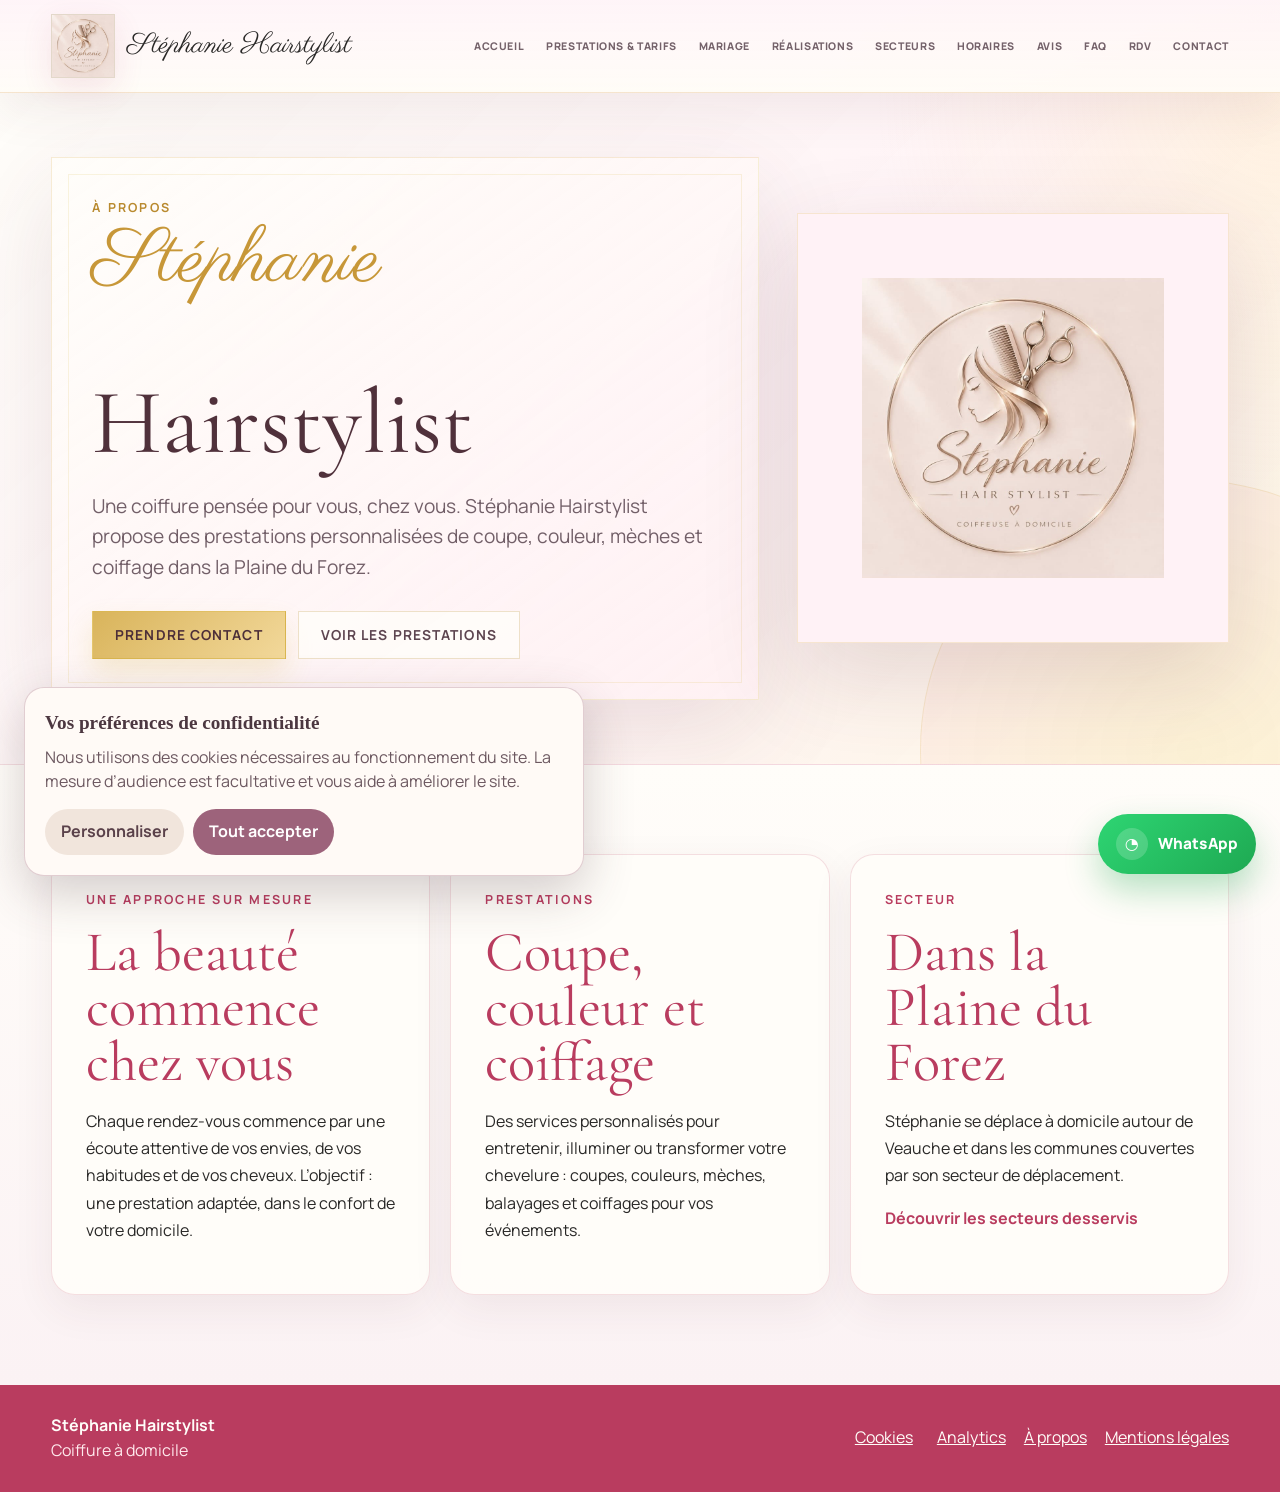
==== a-propos.html @ 81fce559 "Ajouter les pages à propos et mentions légales" ====
<!doctype html>
<html lang="fr">
  <head>
    <meta charset="utf-8">
    <meta name="viewport" content="width=device-width, initial-scale=1">
    <title>À propos - Stéphanie Hairstylist</title>
    <meta name="description" content="Découvrez Stéphanie Hairstylist, coiffeuse à domicile dans la Plaine du Forez.">
    <link rel="canonical" href="https://hairstylist-stephanie.com/a-propos.html">
    <link rel="icon" href="/assets/brand/logo-2026.jpg">
    <link rel="stylesheet" href="/src/styles.css?v=20261029-pages-1">
    <script defer src="/src/content.js?v=20260916-realisations-photos-2"></script>
    <script defer src="/src/app.js?v=20260916-sector-zone-loire-exclusions"></script>
    <script defer src="/stephanie-analytics/consent.js?v=20261029-4"></script>
    <script defer src="/stephanie-analytics/tracker.js?v=20261029-3"></script>
  </head>
  <body>
    <header class="site-header">
      <a class="brand" href="/index.html" aria-label="Accueil Stéphanie Hairstylist"><img src="/assets/brand/logo-2026.jpg" alt="Logo Stéphanie Hairstylist"><span>Stéphanie Hairstylist</span></a>
      <button class="nav-toggle" type="button" aria-label="Ouvrir le menu" aria-expanded="false"><span></span><span></span><span></span></button>
      <nav class="main-nav" aria-label="Navigation principale">
        <a href="/index.html">Accueil</a><a href="/prestations.html">Prestations & tarifs</a><a href="/mariage.html">Mariage</a><a href="/realisations.html">Réalisations</a><a href="/secteurs.html">Secteurs</a><a href="/horaires.html">Horaires</a><a href="/avis.html">Avis</a><a href="/faq.html">FAQ</a><a href="/rdv.html">RDV</a><a href="/contact.html">Contact</a>
      </nav>
    </header>
    <main>
      <section class="page-hero page-hero-luxe info-hero">
        <div class="page-hero-copy"><p class="kicker">À propos</p><h1><span class="script-name">Stéphanie</span><br>Hairstylist</h1><p>Une coiffure pensée pour vous, chez vous. Stéphanie Hairstylist propose des prestations personnalisées de coupe, couleur, mèches et coiffage dans la Plaine du Forez.</p><div class="hero-actions"><a class="button primary" href="/contact.html">Prendre contact</a><a class="button secondary" href="/prestations.html">Voir les prestations</a></div></div>
        <div class="page-hero-media logo-panel"><img src="/assets/brand/logo-2026.jpg" alt="Stéphanie Hairstylist, coiffeuse à domicile"></div>
      </section>
      <section class="info-page"><div class="info-card"><p class="section-label">Une approche sur mesure</p><h2>La beauté commence chez vous</h2><p>Chaque rendez-vous commence par une écoute attentive de vos envies, de vos habitudes et de vos cheveux. L’objectif : une prestation adaptée, dans le confort de votre domicile.</p></div><div class="info-card"><p class="section-label">Prestations</p><h2>Coupe, couleur et coiffage</h2><p>Des services personnalisés pour entretenir, illuminer ou transformer votre chevelure : coupes, couleurs, mèches, balayages et coiffages pour vos événements.</p></div><div class="info-card"><p class="section-label">Secteur</p><h2>Dans la Plaine du Forez</h2><p>Stéphanie se déplace à domicile autour de Veauche et dans les communes couvertes par son secteur de déplacement.</p><a class="text-link" href="/secteurs.html">Découvrir les secteurs desservis</a></div></section>
    </main>
    <a class="floating-contact floating-contact--desktop" href="https://wa.me/33786108335" target="_blank" rel="noreferrer" aria-label="Contacter Stéphanie sur WhatsApp"><span>WhatsApp</span></a><a class="floating-contact floating-contact--mobile" href="sms:+33786108335" aria-label="Envoyer un SMS à Stéphanie"><span>SMS</span></a>
    <footer class="footer"><div><strong>Stéphanie Hairstylist</strong><span>Coiffure à domicile</span></div><div class="footer-actions"><button class="footer-link" type="button" data-cookie-settings>Cookies</button><a class="footer-link" href="https://stephanie-analytics.stephanie-analytics.workers.dev/admin" target="_blank" rel="noopener">Analytics</a><a class="footer-link" href="/a-propos.html">À propos</a><a class="footer-link" href="/mentions-legales.html">Mentions légales</a></div></footer>
  </body>
</html>
---- src/styles.css ----
@import url("https://fonts.googleapis.com/css2?family=Cormorant+Garamond:wght@400;500;600;700&family=Manrope:wght@400;500;600;700&family=Parisienne&display=swap");

:root {
  --ink: #292827;
  --muted: #74626a;
  --paper: #fff2f6;
  --warm: #ffc9d4;
  --cream: #fffdf9;
  --blush-50: #ffe9ed;
  --blush-100: #ffc9d4;
  --blush-200: #ffa6bb;
  --blush-300: #ff7fa1;
  --rose: #e4587c;
  --berry: #b93c5f;
  --gold: #d4af37;
  --copper: #9e5f4b;
  --line: rgba(185, 60, 95, 0.16);
  --shadow: 0 24px 80px rgba(185, 60, 95, 0.16);
  --script: "Parisienne", "Snell Roundhand", "Brush Script MT", cursive;
  --serif: "Cormorant Garamond", "Bodoni 72", "Didot", Georgia, serif;
  --sans: "Manrope", Inter, ui-sans-serif, system-ui, -apple-system, BlinkMacSystemFont, "Segoe UI", sans-serif;
}

/* Préférences de confidentialité */
.cookie-banner { position: fixed; z-index: 9998; left: 24px; bottom: 24px; width: min(560px, calc(100vw - 32px)); display: grid; gap: 16px; padding: 20px; border: 1px solid rgba(157,99,123,.3); border-radius: 20px; background: #fffaf6; box-shadow: 0 18px 50px rgba(76,55,64,.24); color: #4c3740; }
.cookie-banner[hidden] { display: none !important; pointer-events: none; }
.cookie-banner strong { font-family: var(--font-display, serif); font-size: 1.2rem; }.cookie-banner p { margin: 7px 0 0; line-height: 1.5; color: #6c5860; }
.cookie-actions { display: flex; flex-wrap: wrap; gap: 9px; }.cookie-actions--end { justify-content: flex-end; }
.cookie-button { border: 0; border-radius: 999px; padding: 10px 16px; background: #9d637b; color: #fff; font: inherit; font-weight: 700; cursor: pointer; }.cookie-button--secondary { background: #f1e5dc; color: #5a414a; }
.cookie-dialog { width: min(720px, calc(100vw - 28px)); max-height: min(780px, calc(100vh - 28px)); overflow: auto; border: 0; border-radius: 24px; padding: 28px; background: #fffaf6; color: #4c3740; box-shadow: 0 22px 70px rgba(76,55,64,.32); }.cookie-dialog::backdrop { background: rgba(61,38,49,.54); backdrop-filter: blur(3px); }.cookie-dialog h2 { margin: 0 34px 4px 0; }.cookie-intro { margin-top: 0; color: #8a737c; }.cookie-choice-note { margin: 16px 0 0; padding: 11px 13px; border-radius: 12px; background: #f5e7df; color: #6c5860; font-size: .92rem; }
.cookie-service { display: flex; justify-content: space-between; align-items: start; gap: 18px; margin-top: 15px; padding: 16px 0; border-top: 1px solid #eadce2; }.cookie-service h3 { margin: 0 0 5px; font-size: 1rem; }.cookie-service p { margin: 0; line-height: 1.5; color: #6c5860; }.cookie-service--inactive { opacity: .72; }.cookie-required { white-space: nowrap; font-size: .85rem; color: #8a737c; }.cookie-switch { display: inline-flex; align-items: center; gap: 8px; white-space: nowrap; font-weight: 700; color: #9d637b; }.cookie-switch input { width: 18px; height: 18px; accent-color: #9d637b; }.cookie-links { font-size: .9rem; color: #6c5860; }.cookie-links a { color: #9d637b; }
@media (max-width: 620px) { .cookie-banner { left: 12px; bottom: 12px; width: calc(100vw - 24px); padding: 17px; }.cookie-actions { display: grid; grid-template-columns: 1fr; }.cookie-button { width: 100%; }.cookie-dialog { padding: 22px 18px; }.cookie-service { flex-direction: column; gap: 9px; }.cookie-actions--end { display: flex; }.cookie-actions--end .cookie-button { width: auto; } }

* {
  box-sizing: border-box;
}

html {
  scroll-behavior: smooth;
}

body {
  margin: 0;
  color: var(--ink);
  background:
    linear-gradient(180deg, var(--blush-50) 0%, var(--paper) 38%, var(--cream) 100%);
  font-family: var(--sans);
  line-height: 1.6;
  overflow-x: hidden;
}

body::selection {
  color: var(--cream);
  background: var(--berry);
}

img {
  display: block;
  max-width: 100%;
}

a {
  color: inherit;
  text-decoration: none;
}

button,
a {
  -webkit-tap-highlight-color: transparent;
}

.site-header {
  position: sticky;
  top: 0;
  z-index: 20;
  display: flex;
  align-items: center;
  justify-content: space-between;
  flex-wrap: wrap;
  gap: 24px;
  min-height: 78px;
  padding: 12px clamp(18px, 4vw, 58px);
  border-bottom: 1px solid rgba(255, 255, 255, 0.72);
  background: rgba(255, 233, 237, 0.9);
  backdrop-filter: blur(18px);
}

.brand {
  display: flex;
  align-items: center;
  gap: 12px;
  min-width: 0;
  font-family: var(--serif);
  font-size: clamp(1.05rem, 2vw, 1.35rem);
}

.brand span {
  font-family: var(--script);
  font-size: clamp(1.35rem, 2.5vw, 1.75rem);
  line-height: 1;
}

.brand img {
  width: 64px;
  height: 64px;
  object-fit: contain;
  border: 1px solid rgba(182, 155, 123, 0.38);
  box-shadow: 0 10px 30px rgba(185, 60, 95, 0.12);
  background: var(--cream);
}

.main-nav {
  display: flex;
  align-items: center;
  justify-content: flex-end;
  flex-wrap: wrap;
  gap: clamp(9px, 1.7vw, 24px);
  max-width: min(100%, 980px);
  color: var(--muted);
  font-size: clamp(0.66rem, 0.72vw, 0.78rem);
  font-weight: 800;
  text-transform: uppercase;
  letter-spacing: 0.06em;
}

.entry-stage {
  position: relative;
  display: grid;
  place-items: center;
  min-height: clamp(560px, calc(100svh - 78px), 820px);
  padding: clamp(42px, 6vw, 76px) clamp(18px, 4vw, 58px);
  overflow: hidden;
  color: var(--cream);
  background: var(--berry);
}

.entry-stage::after {
  position: absolute;
  inset: 0;
  z-index: 1;
  background:
    linear-gradient(90deg, rgba(41, 40, 39, 0.78), rgba(185, 60, 95, 0.34) 48%, rgba(41, 40, 39, 0.68)),
    radial-gradient(circle at 50% 34%, rgba(255, 201, 212, 0.34), transparent 34%);
  content: "";
}

.entry-slider {
  position: absolute;
  inset: 0;
  z-index: 0;
}

.entry-slider img {
  position: absolute;
  inset: 0;
  width: 100%;
  height: 100%;
  object-fit: cover;
  opacity: 0;
  transform: scale(1.08);
  animation: entryFade 24s infinite;
}

.entry-slider img:nth-child(2) {
  animation-delay: 4.8s;
}

.entry-slider img:nth-child(3) {
  animation-delay: 9.6s;
}

.entry-slider img:nth-child(4) {
  animation-delay: 14.4s;
}

.entry-slider img:nth-child(5) {
  animation-delay: 19.2s;
}

.entry-content {
  position: relative;
  z-index: 2;
  display: grid;
  justify-items: center;
  width: min(100%, 880px);
  text-align: center;
}

.entry-logo {
  width: clamp(132px, 16vw, 210px);
  height: auto;
  margin-bottom: 24px;
  border: 1px solid rgba(255, 253, 249, 0.54);
  background: rgba(255, 253, 249, 0.88);
  box-shadow: 0 24px 90px rgba(0, 0, 0, 0.24);
}

.entry-content .kicker {
  color: var(--blush-50);
}

.entry-content h1 {
  max-width: 840px;
  margin-bottom: 20px;
  text-shadow: 0 14px 46px rgba(0, 0, 0, 0.34);
}

.script-name {
  display: block;
  margin-bottom: -0.08em;
  font-family: var(--script);
  font-size: 0.82em;
  font-weight: 400;
  line-height: 0.82;
  color: var(--blush-100);
}

.home-slogan {
  position: relative;
  width: fit-content;
  max-width: min(100%, 760px);
  margin: 0 0 22px;
  padding: 8px 20px 12px;
  color: var(--blush-100);
  font-family: var(--script);
  font-size: clamp(2.65rem, 6vw, 5.8rem);
  font-weight: 400;
  line-height: 0.95;
  text-shadow: 0 12px 34px rgba(185, 60, 95, 0.32);
}

.home-slogan::before {
  content: "";
  position: absolute;
  inset: 50% 0 auto;
  height: 0.58em;
  border-radius: 999px;
  background: rgba(255, 201, 212, 0.34);
  transform: translateY(-38%);
  z-index: -1;
}

.home-slogan span {
  display: inline-block;
  margin-left: 0.08em;
  color: var(--cream);
  -webkit-text-stroke: 0;
  font-family: var(--serif);
  font-size: 0.72em;
  transform: translateY(-0.02em) rotate(8deg);
}

.home-slogan.dark {
  justify-self: start;
  color: var(--berry);
  font-size: clamp(2rem, 3.8vw, 4.15rem);
  text-shadow: none;
}

.home-slogan.dark::before {
  background: rgba(255, 201, 212, 0.55);
}

.home-slogan.dark span {
  color: var(--cream);
  -webkit-text-stroke: 0;
}

.entry-content p:not(.kicker) {
  max-width: 720px;
  color: rgba(255, 253, 249, 0.88);
  font-size: clamp(1.04rem, 1.8vw, 1.35rem);
}

.button.glass {
  color: var(--cream);
  border-color: rgba(255, 253, 249, 0.56);
  background: rgba(255, 253, 249, 0.14);
  backdrop-filter: blur(14px);
}

.entry-stats {
  display: flex;
  flex-wrap: wrap;
  justify-content: center;
  gap: 10px;
  margin-top: 28px;
}

.entry-stats span {
  padding: 9px 14px;
  border: 1px solid rgba(255, 253, 249, 0.28);
  color: rgba(255, 253, 249, 0.88);
  background: rgba(255, 253, 249, 0.12);
  font-size: 0.75rem;
  font-weight: 800;
  letter-spacing: 0.12em;
  text-transform: uppercase;
  backdrop-filter: blur(12px);
}

.scroll-cue {
  position: absolute;
  left: 50%;
  bottom: clamp(20px, 3vw, 36px);
  transform: translateX(-50%);
  z-index: 3;
  display: inline-grid;
  justify-items: center;
  margin-top: 0;
  color: rgba(255, 253, 249, 0.86);
  font-size: 0.72rem;
  font-weight: 800;
  letter-spacing: 0.18em;
  text-transform: uppercase;
}

.scroll-cue::after {
  display: block;
  width: 1px;
  height: 28px;
  margin: 10px auto 0;
  background: rgba(255, 253, 249, 0.68);
  content: "";
  animation: cueDrop 1.9s ease-in-out infinite;
}

.main-nav a {
  position: relative;
  padding: 10px 0;
}

.main-nav a::after {
  position: absolute;
  right: 0;
  bottom: 4px;
  left: 0;
  height: 1px;
  background: var(--rose);
  content: "";
  transform: scaleX(0);
  transform-origin: left;
  transition: transform 180ms ease;
}

.main-nav a:hover::after {
  transform: scaleX(1);
}

.main-nav a.active {
  color: var(--ink);
}

.main-nav a.active::after {
  transform: scaleX(1);
}

.nav-toggle {
  display: none;
  width: 42px;
  height: 42px;
  padding: 10px;
  border: 1px solid var(--line);
  background: var(--cream);
}

.nav-toggle span {
  display: block;
  height: 1px;
  margin: 5px 0;
  background: var(--ink);
}

.hero {
  position: relative;
  display: grid;
  grid-template-columns: minmax(0, 0.92fr) minmax(320px, 0.72fr);
  gap: clamp(24px, 5vw, 70px);
  align-items: center;
  min-height: clamp(620px, calc(100svh - 78px), 880px);
  padding: clamp(28px, 5vw, 72px) clamp(18px, 4vw, 58px);
  overflow: hidden;
}

.hero::before {
  position: absolute;
  inset: auto -20vw 4vh auto;
  width: 58vw;
  height: 34vw;
  min-width: 520px;
  border: 1px solid var(--line);
  background: rgba(255, 201, 212, 0.32);
  content: "";
  transform: rotate(-8deg);
}

.hero-media {
  position: relative;
  display: grid;
  grid-template-columns: 1fr 0.82fr;
  grid-template-rows: 1fr 0.82fr;
  gap: 14px;
  min-height: 520px;
}

.hero-media img {
  width: 100%;
  height: 100%;
  object-fit: cover;
  box-shadow: var(--shadow);
}

.hero-media img:first-child {
  grid-row: 1 / 3;
}

.hero-media img:nth-child(2) {
  aspect-ratio: 4 / 5;
}

.hero-media img:nth-child(3) {
  aspect-ratio: 4 / 5;
}

.hero-copy {
  position: relative;
  max-width: 560px;
}

.page-hero {
  display: grid;
  grid-template-columns: minmax(0, 0.95fr) minmax(280px, 0.58fr);
  gap: clamp(24px, 5vw, 70px);
  align-items: center;
  min-height: clamp(440px, 58svh, 620px);
  padding: clamp(58px, 7vw, 104px) clamp(18px, 4vw, 58px);
  border-bottom: 1px solid var(--line);
  background:
    linear-gradient(135deg, rgba(255, 233, 237, 0.95), rgba(255, 253, 249, 0.94) 62%),
    var(--cream);
}

.page-hero-luxe {
  position: relative;
  overflow: hidden;
  background:
    radial-gradient(circle at top right, rgba(255, 223, 162, 0.22), transparent 28%),
    linear-gradient(135deg, rgba(255, 253, 249, 0.99), rgba(255, 243, 246, 0.94) 56%, rgba(255, 248, 226, 0.9)),
    var(--cream);
}

.page-hero-luxe::before {
  position: absolute;
  right: -14vw;
  bottom: -20vw;
  width: 42vw;
  height: 42vw;
  min-width: 360px;
  border: 1px solid rgba(212, 175, 55, 0.16);
  border-radius: 50%;
  background: radial-gradient(circle, rgba(242, 216, 154, 0.22), rgba(255, 201, 212, 0.16));
  content: "";
}

.page-hero-luxe .page-hero-copy,
.page-hero-luxe .page-hero-media {
  position: relative;
  z-index: 1;
}

.page-hero-luxe .kicker {
  color: #b98a2f;
}

.page-hero-luxe h1 {
  color: #50313b;
}

.page-hero-luxe .script-name {
  color: #c79738;
}

.page-hero-luxe .page-hero-copy p:not(.kicker) {
  color: #725f68;
}

.page-hero-luxe .hero-actions .button.primary {
  background: linear-gradient(135deg, #d9b45b, #f2d89a);
  color: #4d2f39;
  border-color: rgba(212, 175, 55, 0.44);
  box-shadow: 0 14px 28px rgba(212, 175, 55, 0.2);
}

.page-hero-luxe .hero-actions .button.secondary {
  border-color: rgba(185, 138, 47, 0.24);
  background: rgba(255, 253, 249, 0.84);
  color: #5d4550;
}

.contact-hero-premium {
  margin: clamp(18px, 3vw, 28px) clamp(18px, 4vw, 34px) 0;
  border: 1px solid rgba(212, 175, 55, 0.22);
  border-radius: 36px;
  background:
    radial-gradient(circle at top right, rgba(255, 224, 170, 0.26), transparent 28%),
    linear-gradient(135deg, rgba(255, 253, 249, 0.995), rgba(255, 245, 247, 0.95) 58%, rgba(255, 248, 229, 0.92)),
    var(--cream);
  box-shadow: 0 30px 90px rgba(94, 49, 62, 0.1);
  overflow: hidden;
}

.contact-hero-premium::after {
  content: "";
  position: absolute;
  inset: 32px;
  border: 1px solid rgba(212, 175, 55, 0.18);
  border-radius: 30px;
  pointer-events: none;
}

.contact-hero-premium .page-hero-copy {
  padding: clamp(4px, 1vw, 10px) 0;
}

.contact-hero-premium .kicker {
  color: #bb8c33;
  letter-spacing: 0.14em;
}

.contact-hero-premium h1 {
  color: #453038;
}

.contact-hero-premium .script-name {
  color: #f6bccd;
}

.contact-hero-premium .page-hero-copy p:not(.kicker) {
  color: #7a6670;
}

.contact-hero-premium .hero-actions {
  margin-top: 26px;
}

.contact-hero-premium .hero-actions .button {
  min-height: 58px;
  border-radius: 18px;
  padding-inline: 22px;
  font-weight: 800;
  letter-spacing: 0.03em;
}

.contact-hero-premium .hero-actions .button.primary {
  background: linear-gradient(135deg, #be3d67, #d45d84);
  color: #fffaf6;
  border-color: rgba(190, 61, 103, 0.3);
  box-shadow: 0 16px 34px rgba(190, 61, 103, 0.22);
}

.contact-hero-premium .hero-actions .button.secondary {
  border-color: rgba(233, 185, 198, 0.95);
  background: rgba(255, 252, 248, 0.88);
  color: #5f4953;
}

.contact-hero-premium .page-hero-media {
  border-color: rgba(212, 175, 55, 0.18);
  border-radius: 28px;
  box-shadow: 0 24px 60px rgba(94, 49, 62, 0.12);
}

.page-hero-copy {
  min-width: 0;
  max-width: 820px;
}

.page-hero-copy p:not(.kicker) {
  color: var(--muted);
  font-size: clamp(1rem, 1.7vw, 1.2rem);
}

.page-hero-media {
  min-width: 0;
  max-width: 100%;
  min-height: 420px;
  overflow: hidden;
  border: 1px solid var(--line);
  background: var(--paper);
}

.page-hero-media img {
  width: 100%;
  height: 100%;
  min-height: 420px;
  object-fit: cover;
}

.page-hero-media.logo-panel {
  display: grid;
  place-items: center;
  padding: clamp(34px, 5vw, 70px);
}

.page-hero-media.logo-panel img {
  width: min(100%, 360px);
  height: auto;
  min-height: 0;
  object-fit: contain;
}

.wedding-hero {
  position: relative;
  display: grid;
  grid-template-columns: minmax(0, 1fr) minmax(0, 0.92fr);
  gap: clamp(20px, 4vw, 54px);
  align-items: center;
  min-height: clamp(620px, calc(100svh - 78px), 840px);
  padding: clamp(44px, 6vw, 92px) clamp(28px, 5vw, 86px);
  overflow: hidden;
  border-bottom: 1px solid var(--line);
  background:
    linear-gradient(135deg, rgba(255, 233, 237, 0.96), rgba(255, 253, 249, 0.9) 58%),
    var(--paper);
}

.wedding-hero-gallery {
  display: grid;
  grid-template-columns: 1.15fr 0.72fr 0.72fr;
  grid-template-rows: repeat(2, minmax(190px, 1fr));
  gap: 12px;
  min-height: clamp(460px, 52vw, 660px);
}

.wedding-hero-gallery figure,
.wedding-creation-grid figure {
  position: relative;
  margin: 0;
  overflow: hidden;
  border: 1px solid var(--line);
  background: var(--cream);
  box-shadow: 0 18px 60px rgba(185, 60, 95, 0.12);
}

.wedding-hero-main {
  grid-row: 1 / 3;
}

.wedding-hero-gallery img,
.wedding-creation-grid img {
  width: 100%;
  height: 100%;
  object-fit: cover;
  transition: transform 420ms ease, filter 420ms ease;
}

.wedding-hero-gallery figure:hover img,
.wedding-creation-grid figure:hover img {
  filter: saturate(1.06) contrast(1.02);
  transform: scale(1.045);
}

.wedding-hero-copy {
  min-width: 0;
  max-width: 640px;
  justify-self: center;
  text-align: center;
}

.wedding-hero-copy .hero-actions,
.wedding-hero-copy .entry-stats {
  justify-content: center;
}

.wedding-hero-copy .hero-actions {
  margin-left: auto;
  margin-right: auto;
}

.wedding-hero-copy p:not(.kicker) {
  color: var(--muted);
  font-size: clamp(1rem, 1.6vw, 1.22rem);
}

.wedding-intro,
.wedding-creations {
  background: var(--cream);
}

.wedding-steps {
  display: grid;
  grid-template-columns: repeat(3, minmax(0, 1fr));
  border-top: 1px solid var(--line);
  border-left: 1px solid var(--line);
}

.wedding-steps article {
  min-height: 290px;
  padding: clamp(24px, 3.3vw, 42px);
  border-right: 1px solid var(--line);
  border-bottom: 1px solid var(--line);
  background: rgba(255, 233, 237, 0.42);
}

.wedding-steps span {
  display: inline-block;
  margin-bottom: 24px;
  color: var(--rose);
  font-family: var(--script);
  font-size: 2.8rem;
  line-height: 1;
}

.wedding-steps p {
  color: var(--muted);
}

.wedding-care {
  background:
    linear-gradient(180deg, rgba(255, 253, 249, 0.9), rgba(255, 233, 237, 0.92)),
    var(--paper);
}

.wedding-creation-grid {
  display: grid;
  grid-template-columns: minmax(0, 1.1fr) repeat(2, minmax(220px, 0.72fr));
  grid-auto-rows: minmax(270px, 30vw);
  gap: 12px;
}

.wedding-creation-large {
  grid-row: span 2;
}

.wedding-creation-grid figcaption {
  position: absolute;
  right: 0;
  bottom: 0;
  left: 0;
  padding: 58px 18px 18px;
  color: var(--cream);
  background: linear-gradient(to top, rgba(41, 40, 39, 0.74), transparent);
  font-size: 1.05rem;
}

.wedding-creation-grid figcaption span {
  display: block;
  margin-bottom: 4px;
  color: var(--blush-100);
  font-size: 0.72rem;
  font-weight: 800;
  letter-spacing: 0.14em;
  text-transform: uppercase;
}

.wedding-pricing {
  border-top: 1px solid var(--line);
  background:
    linear-gradient(180deg, var(--blush-50), var(--cream)),
    var(--paper);
}

.wedding-hero-premium {
  background:
    linear-gradient(180deg, rgba(41, 40, 39, 0.22), rgba(41, 40, 39, 0.18)),
    url("../assets/mariage/chateau-fond.jpg") center/cover no-repeat;
  color: var(--cream);
}

.wedding-hero-ultra {
  background:
    linear-gradient(90deg, rgba(36, 17, 24, 0.18), rgba(36, 17, 24, 0.06)),
    linear-gradient(135deg, rgba(255, 245, 248, 0.98), rgba(250, 239, 216, 0.96) 58%, rgba(255, 251, 244, 0.98)),
    url("../assets/mariage/chateau-fond.jpg") center/cover no-repeat;
}

.wedding-hero-premium::before {
  content: "";
  position: absolute;
  inset: 0;
  background:
    linear-gradient(90deg, rgba(36, 17, 20, 0.82), rgba(36, 17, 20, 0.38) 54%, rgba(36, 17, 20, 0.72)),
    linear-gradient(180deg, rgba(24, 12, 15, 0.32), rgba(24, 12, 15, 0.18));
  pointer-events: none;
}

.wedding-hero-ultra .wedding-hero-copy {
  position: relative;
  padding: clamp(30px, 3.4vw, 44px);
  border: 1px solid rgba(212, 175, 55, 0.18);
  background: linear-gradient(145deg, rgba(255, 253, 249, 0.88), rgba(255, 242, 230, 0.74));
  box-shadow: 0 32px 90px rgba(94, 49, 62, 0.14);
  backdrop-filter: blur(5px);
}

.wedding-hero-ultra .wedding-hero-copy::after {
  position: absolute;
  inset: 16px;
  border: 1px solid rgba(212, 175, 55, 0.14);
  content: "";
  pointer-events: none;
}

.wedding-hero-ultra .wedding-hero-gallery figure {
  border-color: rgba(212, 175, 55, 0.18);
  box-shadow: 0 24px 64px rgba(94, 49, 62, 0.16);
}

.wedding-hero-premium .wedding-hero-copy,
.wedding-hero-premium .wedding-hero-gallery {
  position: relative;
  z-index: 1;
}

.wedding-points {
  margin-top: 22px;
}

.wedding-hero-premium .kicker,
.wedding-hero-premium .section-label,
.wedding-hero-premium h1 {
  color: var(--cream);
}

.wedding-hero-premium .wedding-hero-copy p:not(.kicker) {
  color: #f6dfab;
  text-shadow: 0 2px 16px rgba(20, 9, 6, 0.52);
}

.wedding-hero-premium .script-name {
  color: var(--gold);
}

.wedding-hero-premium .button.primary {
  color: #3e2130;
  border-color: rgba(255, 226, 165, 0.7);
  background: linear-gradient(135deg, #f3d48a, #efd89f 55%, #fff0cb);
  box-shadow: 0 18px 42px rgba(191, 147, 58, 0.3);
}

.wedding-hero-premium .button.secondary {
  color: #f6dca1;
  border-color: rgba(255, 223, 157, 0.58);
  background: rgba(255, 244, 220, 0.12);
  box-shadow: 0 14px 36px rgba(36, 17, 20, 0.18);
}

.wedding-hero-premium .entry-stats span {
  border-color: rgba(255, 240, 214, 0.28);
  background: rgba(255, 245, 231, 0.12);
  color: var(--cream);
}

.wedding-contact .button.primary,
.wedding-gallery-filters button.active {
  box-shadow: 0 14px 34px rgba(190, 153, 89, 0.16);
}

.wedding-hero-premium .entry-stats {
  justify-content: center;
  width: min(100%, 620px);
  margin-left: auto;
  margin-right: auto;
}

.wedding-luxe-intro {
  background:
    radial-gradient(circle at top left, rgba(255, 228, 235, 0.9), transparent 34%),
    linear-gradient(180deg, rgba(255, 247, 249, 0.98), rgba(250, 238, 217, 0.96) 50%, rgba(255, 250, 242, 0.98)),
    var(--cream);
  color: var(--ink);
}

.wedding-luxe-intro .section-label,
.wedding-luxe-intro h2,
.wedding-luxe-intro p,
.wedding-luxe-intro .wedding-steps p {
  color: var(--ink);
}

.wedding-luxe-intro .section-label {
  color: var(--copper);
}

.wedding-luxe-intro .wedding-steps article {
  background:
    linear-gradient(180deg, rgba(255, 253, 249, 0.92), rgba(255, 238, 224, 0.88)),
    var(--paper);
}

.wedding-luxe-intro .wedding-steps span {
  color: var(--gold);
}

.wedding-editorial-grid {
  grid-template-columns: minmax(0, 1.1fr) minmax(240px, 0.72fr) minmax(220px, 0.58fr);
}

.wedding-lookbook-grid {
  margin-top: 18px;
}

.wedding-creations-dark {
  position: relative;
  background:
    radial-gradient(circle at top right, rgba(255, 235, 198, 0.86), transparent 32%),
    linear-gradient(180deg, rgba(255, 253, 249, 0.98), rgba(249, 239, 214, 0.98) 42%, rgba(255, 248, 234, 0.98)),
    var(--cream);
  color: var(--ink);
}

.wedding-creations-dark .section-label,
.wedding-creations-dark h2,
.wedding-creations-dark p {
  color: var(--ink);
}

.wedding-creations-dark .section-label {
  color: var(--copper);
}

.wedding-creations-ultra::after {
  position: absolute;
  right: clamp(18px, 4vw, 58px);
  top: 26px;
  color: rgba(190, 153, 89, 0.14);
  font-family: var(--script);
  font-size: clamp(4rem, 9vw, 7rem);
  line-height: 1;
  content: "Mariage";
  pointer-events: none;
}

.wedding-lookbook-compact {
  grid-auto-rows: minmax(220px, 24vw);
}

.wedding-lookbook-compact figure {
  min-height: 220px;
}

.wedding-lookbook-compact .wedding-creation-large {
  grid-row: span 2;
}

.wedding-style-nav {
  background:
    radial-gradient(circle at right top, rgba(255, 215, 156, 0.44), transparent 28%),
    linear-gradient(180deg, rgba(255, 243, 246, 0.98), rgba(249, 236, 214, 0.96) 58%, rgba(255, 249, 240, 0.98)),
    var(--cream);
  color: var(--ink);
}

.wedding-style-nav .section-label,
.wedding-style-nav h2,
.wedding-style-nav p {
  color: var(--ink);
}

.wedding-style-nav .section-label {
  color: var(--copper);
}

.wedding-gallery-filters {
  margin-bottom: 28px;
}

.wedding-gallery-filters button {
  min-height: 38px;
  padding: 0 16px;
  border: 1px solid rgba(181, 140, 59, 0.28);
  color: var(--ink);
  background: rgba(255, 250, 244, 0.88);
  cursor: pointer;
  font: inherit;
  box-shadow: 0 10px 24px rgba(181, 140, 59, 0.08);
}

.wedding-gallery-filters button.active {
  color: var(--ink);
  border-color: rgba(181, 140, 59, 0.4);
  background: linear-gradient(135deg, #f0d189, #f7e6bf 64%, #fff8ea);
}

.wedding-gallery-grid {
  grid-template-columns: repeat(3, minmax(0, 1fr));
}

.wedding-gallery-grid .gallery-item {
  border: 1px solid rgba(181, 140, 59, 0.18);
  background: rgba(255, 253, 249, 0.82);
  box-shadow: 0 18px 50px rgba(181, 140, 59, 0.14);
}

.wedding-gallery-grid .gallery-item img {
  aspect-ratio: 4 / 5;
}

.wedding-highlight-strip {
  display: grid;
  grid-template-columns: repeat(2, minmax(0, 1fr));
  gap: 14px;
  padding: 0 clamp(18px, 4vw, 58px) clamp(18px, 4vw, 58px);
  background:
    linear-gradient(180deg, rgba(255, 248, 250, 0.98), rgba(249, 236, 214, 0.94)),
    var(--cream);
}

.highlight-card {
  padding: clamp(26px, 4vw, 42px);
  border: 1px solid rgba(190, 153, 89, 0.2);
  background:
    linear-gradient(180deg, rgba(255, 253, 249, 0.96), rgba(255, 238, 224, 0.86)),
    var(--paper);
  box-shadow: 0 18px 54px rgba(181, 140, 59, 0.12);
  color: var(--ink);
}

.highlight-card.accent {
  background:
    linear-gradient(180deg, rgba(255, 245, 231, 0.96), rgba(255, 229, 236, 0.88)),
    var(--blush-50);
}

.wedding-care-ultra .editorial-card,
.wedding-care-ultra .image-card,
.wedding-highlight-ultra .highlight-card {
  border-color: rgba(190, 153, 89, 0.18);
  box-shadow: 0 22px 62px rgba(181, 140, 59, 0.12);
}

.highlight-card p:last-child {
  color: var(--muted);
  max-width: 58ch;
}

.wedding-contact {
  border-top: 1px solid rgba(190, 153, 89, 0.18);
  background:
    radial-gradient(circle at top right, rgba(255, 215, 156, 0.3), transparent 24%),
    linear-gradient(135deg, rgba(255, 243, 246, 0.98), rgba(249, 236, 214, 0.95) 58%, rgba(255, 250, 244, 0.98)),
    var(--cream);
}

.wedding-contact h2,
.wedding-contact p,
.wedding-contact .section-label {
  color: var(--ink);
}

.wedding-contact .section-label {
  color: var(--copper);
}

.wedding-contact .button.secondary {
  color: var(--ink);
  border-color: rgba(190, 153, 89, 0.28);
  background: rgba(255, 253, 249, 0.86);
}

.kicker,
.section-label {
  margin: 0 0 14px;
  color: var(--berry);
  font-size: 0.78rem;
  font-weight: 700;
  letter-spacing: 0.18em;
  text-transform: uppercase;
}

h1,
h2,
h3,
p {
  margin-top: 0;
}

h1,
h2 {
  font-family: var(--serif);
  font-weight: 400;
  line-height: 0.98;
}

h1 {
  margin-bottom: 22px;
  max-width: 100%;
  font-size: clamp(3.8rem, 7.2vw, 8rem);
  overflow-wrap: break-word;
}

h2 {
  margin-bottom: 18px;
  max-width: 100%;
  font-size: clamp(2.35rem, 4.4vw, 4.9rem);
  overflow-wrap: break-word;
}

h3 {
  font-family: var(--serif);
  font-size: 1.85rem;
  font-weight: 600;
  line-height: 1.15;
}

.hero-copy p:not(.kicker),
.intro-copy p,
.section-heading p,
.contact-section p {
  color: var(--muted);
  font-size: clamp(1rem, 1.6vw, 1.18rem);
}

.hero-actions,
.contact-actions {
  display: flex;
  flex-wrap: wrap;
  gap: 12px;
  margin-top: 28px;
}

.button {
  display: inline-flex;
  align-items: center;
  justify-content: center;
  min-height: 48px;
  padding: 0 22px;
  border: 1px solid var(--ink);
  font-size: 0.86rem;
  font-weight: 700;
  letter-spacing: 0.08em;
  text-transform: uppercase;
  transition: transform 180ms ease, background 180ms ease, color 180ms ease;
}

.button:hover {
  transform: translateY(-2px);
}

.button.primary {
  color: var(--cream);
  border-color: var(--berry);
  background: var(--berry);
}

.button.secondary {
  color: var(--ink);
  border-color: rgba(185, 60, 95, 0.26);
  background: rgba(255, 253, 249, 0.72);
}

.hero-logo-card {
  display: inline-grid;
  gap: 10px;
  justify-items: center;
  margin-bottom: 28px;
  padding: 18px 20px 14px;
  border: 1px solid rgba(182, 155, 123, 0.36);
  background: rgba(255, 253, 249, 0.82);
  box-shadow: var(--shadow);
}

.hero-logo-card img {
  width: clamp(118px, 14vw, 190px);
  height: auto;
}

.hero-logo-card span {
  color: var(--berry);
  font-size: 0.76rem;
  font-weight: 800;
  letter-spacing: 0.16em;
  text-transform: uppercase;
}

.beauty-showcase {
  overflow: hidden;
  background:
    linear-gradient(180deg, rgba(255, 253, 249, 0.92), rgba(255, 233, 237, 0.92)),
    var(--paper);
}

.beauty-showcase-luxe {
  position: relative;
  background:
    radial-gradient(circle at top right, rgba(212, 175, 55, 0.1), transparent 24%),
    linear-gradient(180deg, rgba(255, 253, 249, 0.98), rgba(255, 239, 243, 0.94) 68%, rgba(255, 250, 244, 0.98)),
    var(--paper);
}

.beauty-showcase-luxe::after {
  position: absolute;
  right: 4vw;
  top: 30px;
  color: rgba(212, 175, 55, 0.14);
  font-family: var(--script);
  font-size: clamp(4rem, 9vw, 8rem);
  line-height: 1;
  content: "Beauté";
  pointer-events: none;
}

.beauty-ribbon {
  position: relative;
  margin: 0 calc(clamp(18px, 4vw, 58px) * -1) clamp(28px, 4vw, 54px);
  overflow: hidden;
}

.beauty-ribbon::before,
.beauty-ribbon::after {
  position: absolute;
  top: 0;
  bottom: 0;
  z-index: 2;
  width: clamp(42px, 10vw, 160px);
  content: "";
  pointer-events: none;
}

.beauty-ribbon::before {
  left: 0;
  background: linear-gradient(90deg, var(--cream), transparent);
}

.beauty-ribbon::after {
  right: 0;
  background: linear-gradient(270deg, var(--blush-50), transparent);
}

.beauty-ribbon-track {
  display: flex;
  gap: 14px;
  width: max-content;
  padding: 8px clamp(18px, 4vw, 58px);
  animation: ribbonFlow 100s linear infinite alternate;
}

.beauty-ribbon:hover .beauty-ribbon-track {
  animation-play-state: paused;
}

.beauty-ribbon figure {
  position: relative;
  width: clamp(210px, 22vw, 330px);
  margin: 0;
  overflow: hidden;
  border: 1px solid rgba(185, 60, 95, 0.14);
  background: var(--cream);
  box-shadow: 0 18px 54px rgba(185, 60, 95, 0.14);
}

.beauty-ribbon img {
  width: 100%;
  aspect-ratio: 4 / 5;
  object-fit: cover;
  transition: transform 420ms ease, filter 420ms ease;
}

.beauty-ribbon figure:hover img {
  filter: saturate(1.08) contrast(1.02);
  transform: scale(1.06);
}

.beauty-ribbon figcaption {
  position: absolute;
  right: 12px;
  bottom: 12px;
  left: 12px;
  padding: 10px 12px;
  color: var(--berry);
  background: rgba(255, 253, 249, 0.86);
  font-family: var(--script);
  font-size: 1.55rem;
  line-height: 1;
  text-align: center;
}

.experience-steps {
  display: grid;
  grid-template-columns: repeat(3, minmax(0, 1fr));
  border-top: 1px solid var(--line);
  border-left: 1px solid var(--line);
}

.experience-steps article {
  min-height: 250px;
  padding: clamp(24px, 3.4vw, 42px);
  border-right: 1px solid var(--line);
  border-bottom: 1px solid var(--line);
  background: rgba(255, 253, 249, 0.72);
}

.experience-steps span {
  display: inline-block;
  margin-bottom: 26px;
  color: var(--rose);
  font-family: var(--script);
  font-size: 2.6rem;
  line-height: 1;
}

.experience-steps p {
  color: var(--muted);
}

.intro-section,
.section,
.contact-section {
  padding: clamp(56px, 7vw, 96px) clamp(18px, 4vw, 58px);
}

.intro-section {
  display: grid;
  grid-template-columns: minmax(0, 1fr) minmax(280px, 380px);
  gap: clamp(20px, 4vw, 48px);
  align-items: end;
  border-top: 1px solid var(--line);
  border-bottom: 1px solid var(--line);
  background: var(--cream);
}

.intro-section-luxe {
  background:
    linear-gradient(135deg, rgba(255, 253, 249, 0.98), rgba(255, 239, 243, 0.82) 58%, rgba(248, 233, 210, 0.72)),
    var(--cream);
}

.intro-copy {
  max-width: 850px;
}

.editorial-section,
.portfolio-mood,
.service-promise,
.contact-luxe {
  background: var(--cream);
}

.portfolio-mood-luxe {
  background:
    radial-gradient(circle at left top, rgba(255, 214, 222, 0.24), transparent 28%),
    linear-gradient(180deg, rgba(255, 253, 249, 0.98), rgba(255, 239, 243, 0.88)),
    var(--cream);
}

.editorial-grid {
  display: grid;
  grid-template-columns: minmax(0, 1.1fr) minmax(240px, 0.72fr) minmax(220px, 0.58fr);
  grid-auto-rows: minmax(190px, auto);
  gap: 14px;
  align-items: stretch;
}

.editorial-card,
.image-card {
  min-height: 100%;
  border: 1px solid var(--line);
  background: rgba(255, 233, 237, 0.48);
  box-shadow: 0 18px 54px rgba(185, 60, 95, 0.08);
}

.editorial-card {
  display: flex;
  flex-direction: column;
  justify-content: center;
  padding: clamp(24px, 3.2vw, 38px);
}

.editorial-card.tall {
  grid-column: span 2;
  grid-row: auto;
  background:
    linear-gradient(180deg, rgba(255, 253, 249, 0.78), rgba(255, 201, 212, 0.58)),
    var(--blush-50);
}

.editorial-card.tall h2 {
  max-width: 720px;
  font-size: clamp(2.7rem, 5.2vw, 5.4rem);
  line-height: 0.92;
}

.editorial-card.tall p {
  max-width: 620px;
}

.editorial-card.blush {
  background: var(--blush-50);
}

.editorial-card span {
  display: inline-block;
  margin-bottom: 18px;
  color: var(--berry);
  font-size: 0.72rem;
  font-weight: 800;
  letter-spacing: 0.14em;
  text-transform: uppercase;
}

.editorial-card p {
  color: var(--muted);
}

.image-card {
  overflow: hidden;
}

.image-card img {
  width: 100%;
  height: 100%;
  min-height: 394px;
  object-fit: cover;
  transition: transform 500ms ease;
}

.image-card:hover img {
  transform: scale(1.05);
}

.mood-grid {
  display: grid;
  grid-template-columns: minmax(0, 1.25fr) repeat(3, minmax(180px, 0.58fr));
  gap: 12px;
}

.mood-grid figure {
  position: relative;
  min-height: 360px;
  margin: 0;
  overflow: hidden;
  border: 1px solid rgba(255, 253, 249, 0.18);
  background: #1b1517;
}

.mood-grid .mood-large {
  min-height: 520px;
}

.mood-grid img {
  width: 100%;
  height: 100%;
  object-fit: cover;
  transition: transform 500ms ease, filter 500ms ease;
}

.mood-grid figure:hover img {
  filter: saturate(1.08);
  transform: scale(1.05);
}

.mood-grid figcaption {
  position: absolute;
  right: 14px;
  bottom: 14px;
  left: 14px;
  padding: 12px 14px;
  color: var(--berry);
  background: rgba(255, 253, 249, 0.88);
  font-family: var(--script);
  font-size: 1.6rem;
  line-height: 1;
  text-align: center;
}

.signature-section {
  background:
    radial-gradient(circle at top right, rgba(212, 175, 55, 0.12), transparent 24%),
    linear-gradient(180deg, rgba(255, 250, 244, 0.98), rgba(255, 241, 245, 0.96)),
    var(--cream);
}

.signature-panel {
  display: grid;
  grid-template-columns: minmax(0, 0.95fr) minmax(320px, 0.9fr);
  gap: clamp(18px, 3vw, 34px);
  align-items: center;
  padding: clamp(24px, 3vw, 34px);
  border: 1px solid rgba(212, 175, 55, 0.16);
  background:
    linear-gradient(145deg, rgba(255, 253, 249, 0.94), rgba(255, 239, 243, 0.76)),
    var(--paper);
  box-shadow: 0 28px 72px rgba(94, 49, 62, 0.1);
}

.signature-copy p:last-of-type {
  max-width: 56ch;
}

.signature-visual {
  display: grid;
  grid-template-columns: minmax(0, 1fr) minmax(0, 0.9fr);
  gap: 12px;
  align-items: stretch;
}

.signature-visual img {
  width: 100%;
  min-height: 420px;
  height: 100%;
  object-fit: cover;
  border: 1px solid rgba(212, 175, 55, 0.14);
  box-shadow: 0 20px 54px rgba(94, 49, 62, 0.14);
}

.signature-visual img:last-child {
  margin-top: 46px;
}

.promise-grid {
  display: grid;
  grid-template-columns: repeat(3, minmax(0, 1fr));
  border-top: 1px solid var(--line);
  border-left: 1px solid var(--line);
}

.promise-grid article {
  min-height: 230px;
  padding: clamp(24px, 3.4vw, 42px);
  border-right: 1px solid var(--line);
  border-bottom: 1px solid var(--line);
  background: rgba(255, 253, 249, 0.78);
}

.promise-grid span {
  display: inline-block;
  margin-bottom: 20px;
  color: var(--rose);
  font-family: var(--script);
  font-size: 2.5rem;
  line-height: 1;
}

.promise-grid p {
  color: var(--muted);
}

.contact-luxe {
  display: grid;
  grid-template-columns: minmax(0, 0.9fr) minmax(280px, 0.62fr);
  gap: clamp(22px, 4vw, 58px);
  align-items: stretch;
}

.contact-luxe-page {
  position: relative;
  margin: clamp(18px, 3vw, 28px) clamp(18px, 4vw, 34px) 0;
  padding: clamp(24px, 3.6vw, 42px);
  border: 1px solid rgba(212, 175, 55, 0.22);
  border-radius: 38px;
  background:
    radial-gradient(circle at top right, rgba(255, 224, 170, 0.24), transparent 28%),
    linear-gradient(135deg, rgba(255, 253, 249, 0.995), rgba(255, 244, 247, 0.96) 58%, rgba(255, 248, 229, 0.92)),
    var(--cream);
  box-shadow: 0 30px 90px rgba(94, 49, 62, 0.1);
  overflow: hidden;
}

.contact-luxe-page::after {
  content: "";
  position: absolute;
  right: -56px;
  top: -56px;
  width: 220px;
  height: 220px;
  border-radius: 999px;
  background: radial-gradient(circle, rgba(255, 222, 167, 0.28), rgba(255, 222, 167, 0.02) 68%);
  pointer-events: none;
}

.contact-luxe-page::before {
  content: "";
  position: absolute;
  inset: 24px;
  border: 1px solid rgba(212, 175, 55, 0.16);
  border-radius: 30px;
  pointer-events: none;
}

.contact-luxe-card {
  padding: clamp(28px, 5vw, 58px);
  border: 1px solid rgba(212, 175, 55, 0.26);
  border-radius: 34px;
  background:
    radial-gradient(circle at top right, rgba(255, 223, 162, 0.2), transparent 30%),
    linear-gradient(135deg, rgba(255, 253, 249, 0.99), rgba(255, 244, 247, 0.92) 52%, rgba(255, 248, 226, 0.94)),
    var(--cream);
  box-shadow: 0 28px 80px rgba(94, 49, 62, 0.11);
  position: relative;
  overflow: hidden;
}

.contact-luxe-page .contact-luxe-card {
  min-height: 100%;
  padding: clamp(32px, 4vw, 56px);
  border-color: rgba(212, 175, 55, 0.22);
  background:
    radial-gradient(circle at top right, rgba(255, 223, 162, 0.16), transparent 32%),
    linear-gradient(135deg, rgba(255, 253, 249, 0.98), rgba(255, 246, 248, 0.94) 54%, rgba(255, 250, 239, 0.9)),
    var(--cream);
  box-shadow: 0 26px 72px rgba(94, 49, 62, 0.08);
}

.contact-luxe-page .contact-luxe-card::after {
  content: "";
  position: absolute;
  inset: auto 24px 20px auto;
  width: 160px;
  height: 160px;
  border-radius: 999px;
  background: radial-gradient(circle, rgba(244, 189, 205, 0.16), transparent 70%);
  pointer-events: none;
}

.contact-luxe-card::before {
  content: "";
  position: absolute;
  inset: 0 auto 0 0;
  width: 8px;
  background: linear-gradient(180deg, rgba(212, 175, 55, 0.86), rgba(228, 88, 124, 0.56));
}

.contact-luxe-card > * {
  position: relative;
  z-index: 1;
}

.contact-luxe-card .section-label {
  color: #b98a2f;
}

.contact-luxe-card h2 {
  color: #50313b;
}

.contact-luxe-page .contact-luxe-card h1 {
  margin: 0 0 16px;
  color: #49323b;
  font-size: clamp(4rem, 7vw, 6.3rem);
  line-height: 0.9;
  text-wrap: balance;
}

.contact-luxe-page .contact-luxe-card .script-name {
  display: block;
  margin-bottom: -0.04em;
  color: #f2bccb;
  font-family: var(--script);
  font-size: 0.78em;
  font-weight: 400;
}

.contact-luxe-card p {
  color: var(--muted);
}

.contact-luxe-intro {
  max-width: 760px;
  margin-bottom: 0;
  color: #78656e;
  font-size: clamp(1rem, 1.45vw, 1.18rem);
  line-height: 1.7;
}

.contact-methods {
  display: grid;
  grid-template-columns: repeat(3, minmax(0, 1fr));
  gap: 12px;
  margin-top: 30px;
}

.contact-luxe-page .contact-methods {
  grid-template-columns: repeat(2, minmax(0, 1fr));
  gap: 14px;
  margin-top: 30px;
}

.contact-methods a {
  min-width: 0;
  padding: 20px;
  border: 1px solid rgba(185, 138, 47, 0.24);
  border-radius: 20px;
  background: rgba(255, 253, 249, 0.82);
  box-shadow: 0 14px 30px rgba(94, 49, 62, 0.08);
  transition:
    transform 180ms ease,
    box-shadow 180ms ease,
    border-color 180ms ease,
    background 180ms ease;
}

.contact-methods a:hover {
  transform: translateY(-2px);
  border-color: rgba(185, 138, 47, 0.38);
  box-shadow: 0 18px 34px rgba(94, 49, 62, 0.12);
  background: rgba(255, 253, 249, 0.94);
}

.contact-methods span,
.contact-methods strong {
  display: block;
}

.contact-methods span {
  margin-bottom: 8px;
  color: #b98a2f;
  font-size: 0.72rem;
  font-weight: 800;
  letter-spacing: 0.12em;
  text-transform: uppercase;
}

.contact-methods strong {
  overflow-wrap: anywhere;
  color: #5a424c;
  font-size: clamp(0.98rem, 1.35vw, 1.12rem);
  line-height: 1.18;
  word-break: normal;
}

.inline-actions {
  display: flex;
  flex-wrap: wrap;
  gap: 10px;
  margin-top: 24px;
}

.contact-luxe-page .inline-actions {
  gap: 12px;
  margin-top: 26px;
}

.contact-luxe-page .inline-actions .button {
  min-height: 56px;
  border-radius: 18px;
  padding-inline: 22px;
  font-weight: 800;
  letter-spacing: 0.03em;
}

.contact-luxe-page .inline-actions .button.primary {
  background: linear-gradient(135deg, #be3d67, #d45d84);
  color: #fffaf6;
  border-color: rgba(190, 61, 103, 0.3);
  box-shadow: 0 16px 34px rgba(190, 61, 103, 0.2);
}

.contact-luxe-page .inline-actions .button.secondary {
  border-color: rgba(185, 138, 47, 0.24);
  background: rgba(255, 253, 249, 0.84);
  color: #5d4550;
}

.contact-photo-stack {
  position: relative;
  min-height: 520px;
}

.contact-photo-stack img {
  position: absolute;
  width: 68%;
  height: 68%;
  object-fit: cover;
  border: 1px solid rgba(255, 253, 249, 0.72);
  box-shadow: 0 24px 64px rgba(94, 49, 62, 0.14);
}

.contact-photo-stack img:first-child {
  top: 0;
  left: 0;
  border-radius: 34px 34px 120px 34px;
}

.contact-photo-stack img:last-child {
  right: 0;
  bottom: 0;
  border: 10px solid var(--cream);
  border-radius: 120px 34px 34px 34px;
}

.quick-contact {
  padding: 28px;
  border: 1px solid var(--line);
  background: var(--blush-50);
}

.quick-contact span,
.quick-contact small {
  display: block;
  color: var(--muted);
}

.quick-contact a {
  display: block;
  margin: 8px 0 10px;
  font-family: var(--serif);
  font-size: 2.1rem;
  line-height: 1;
}

.reviews-section {
  position: relative;
  overflow: hidden;
  background:
    linear-gradient(135deg, rgba(255, 233, 237, 0.74), rgba(255, 253, 249, 0.94)),
    var(--paper);
}

.reviews-section::before {
  position: absolute;
  top: 34px;
  right: clamp(18px, 5vw, 70px);
  color: rgba(185, 60, 95, 0.1);
  font-family: var(--script);
  font-size: clamp(7rem, 15vw, 14rem);
  line-height: 0.8;
  content: "Avis";
  pointer-events: none;
}

.reviews-layout {
  position: relative;
  display: grid;
  grid-template-columns: minmax(260px, 0.85fr) repeat(3, minmax(0, 1fr));
  gap: clamp(14px, 1.6vw, 22px);
}

.home-reviews-layout {
  grid-template-columns: minmax(260px, 0.75fr) minmax(0, 2.25fr);
  align-items: stretch;
}

.reviews-marquee {
  position: relative;
  min-width: 0;
  overflow: hidden;
  border: 1px solid rgba(185, 60, 95, 0.14);
  background: rgba(255, 233, 237, 0.34);
  box-shadow: 0 18px 54px rgba(185, 60, 95, 0.06);
}

.reviews-marquee::before,
.reviews-marquee::after {
  position: absolute;
  top: 0;
  bottom: 0;
  z-index: 2;
  width: min(92px, 13vw);
  content: "";
  pointer-events: none;
}

.reviews-marquee::before {
  left: 0;
  background: linear-gradient(90deg, rgba(255, 233, 237, 0.98), rgba(255, 233, 237, 0));
}

.reviews-marquee::after {
  right: 0;
  background: linear-gradient(270deg, rgba(255, 253, 249, 0.98), rgba(255, 253, 249, 0));
}

.reviews-marquee-track {
  display: flex;
  width: max-content;
  gap: clamp(16px, 1.8vw, 24px);
  padding: clamp(16px, 1.8vw, 24px);
  animation: reviewsMarquee 46s linear infinite;
  will-change: transform;
}

.reviews-marquee:hover .reviews-marquee-track {
  animation-play-state: paused;
}

.reviews-marquee .review-card {
  flex: 0 0 clamp(300px, 29vw, 370px);
}

@keyframes reviewsMarquee {
  from {
    transform: translateX(0);
  }

  to {
    transform: translateX(calc(-50% - 7px));
  }
}

.reviews-score,
.review-card {
  min-width: 0;
  border-radius: 28px !important;
  border: 1px solid rgba(185, 60, 95, 0.16);
  background: rgba(255, 253, 249, 0.9);
  box-shadow: 0 20px 62px rgba(185, 60, 95, 0.08);
}

.reviews-score {
  display: flex;
  flex-direction: column;
  align-items: flex-start;
  justify-content: center;
  min-height: 280px;
  padding: clamp(24px, 3.5vw, 42px);
  color: var(--cream);
  background:
    linear-gradient(145deg, rgba(185, 60, 95, 0.96), rgba(228, 88, 124, 0.86)),
    var(--berry);
}

.reviews-mark {
  display: inline-flex;
  align-items: center;
  justify-content: center;
  min-height: 34px;
  margin-bottom: 22px;
  padding: 0 14px;
  color: var(--berry);
  background: var(--cream);
  font-size: 0.74rem;
  font-weight: 900;
  letter-spacing: 0.12em;
  text-transform: uppercase;
}

.reviews-score strong {
  display: block;
  margin-bottom: 10px;
  font-family: var(--serif);
  font-size: clamp(2.8rem, 6vw, 5rem);
  font-weight: 600;
  line-height: 0.9;
}

.reviews-score p {
  max-width: 320px;
  color: rgba(255, 253, 249, 0.86);
}

.reviews-score .button {
  margin-top: auto;
  color: var(--berry);
  background: var(--cream);
}

.review-card {
  display: grid;
  grid-template-rows: auto auto minmax(0, 1fr) auto;
  align-content: stretch;
  justify-items: start;
  aspect-ratio: 1 / 1;
  min-height: 330px;
  min-width: 0;
  padding: clamp(24px, 2.4vw, 34px);
  overflow: hidden;
}

.review-card > span {
  display: block;
  max-width: 100%;
  margin-bottom: clamp(14px, 1.4vw, 18px);
  color: var(--rose);
  font-family: var(--script);
  font-size: clamp(2.05rem, 2.85vw, 3.15rem);
  line-height: 0.9;
  overflow-wrap: anywhere;
}

.review-stars {
  display: inline-flex;
  margin: 0 0 clamp(12px, 1.2vw, 16px);
  color: var(--gold);
  font-size: clamp(0.98rem, 1.1vw, 1.15rem);
  letter-spacing: 0.12em;
  text-shadow: 0 8px 22px rgba(212, 175, 55, 0.34);
}

.review-card p {
  margin-bottom: 0;
  color: var(--muted);
  font-size: clamp(0.9rem, 0.96vw, 1.02rem);
  line-height: 1.45;
  overflow-wrap: anywhere;
  overflow: hidden;
  display: -webkit-box;
  -webkit-box-orient: vertical;
  -webkit-line-clamp: 5;
}

.review-card.long-review > span {
  font-size: clamp(1.8rem, 2.25vw, 2.65rem);
}

.review-card.long-review p {
  font-size: clamp(0.78rem, 0.82vw, 0.9rem);
  line-height: 1.34;
  -webkit-line-clamp: 8;
}

.review-card.dense-review > span {
  font-size: clamp(1.7rem, 2.05vw, 2.35rem);
}

.review-card.dense-review p {
  font-size: clamp(0.73rem, 0.78vw, 0.82rem);
  line-height: 1.26;
  -webkit-line-clamp: 11;
}

.review-page-grid .review-card {
  aspect-ratio: auto;
  height: 440px;
  min-height: 440px;
}

.review-page-grid .review-card > span {
  font-size: clamp(1.85rem, 2.25vw, 2.7rem);
  line-height: 0.94;
}

.review-page-grid .review-card p {
  display: block;
  overflow: visible;
  font-size: clamp(0.84rem, 0.9vw, 0.96rem);
  line-height: 1.38;
}

.review-page-grid .review-card.long-review p {
  font-size: clamp(0.76rem, 0.78vw, 0.84rem);
  line-height: 1.32;
}

.review-page-grid .review-card.dense-review p {
  font-size: clamp(0.72rem, 0.74vw, 0.78rem);
  line-height: 1.24;
}

.review-card small {
  display: block;
  align-self: end;
  justify-self: stretch;
  margin-top: clamp(14px, 1.35vw, 18px);
  color: var(--rose);
  font-size: clamp(0.64rem, 0.75vw, 0.76rem);
  font-weight: 800;
  letter-spacing: 0.12em;
  text-align: center;
  text-transform: uppercase;
}

.review-card .review-meta {
  display: flex;
  flex-direction: column;
  align-items: center;
  gap: 5px;
  justify-self: stretch;
  margin-bottom: 0;
  text-align: center;
}

.review-card .review-meta span {
  display: block;
  margin-bottom: 0;
  color: var(--rose);
  font-family: var(--sans);
  font-size: inherit;
  font-weight: 800;
  line-height: 1.25;
  letter-spacing: 0.12em;
}

.review-card .review-meta .local-guide {
  color: #d4af37;
  font-family: var(--sans);
  letter-spacing: 0.1em;
  text-shadow: 0 8px 20px rgba(212, 175, 55, 0.24);
}

.compact-reviews {
  grid-template-columns: minmax(260px, 0.72fr) minmax(0, 1fr);
}

.compact-reviews .review-card {
  min-height: 320px;
}

.real-reviews {
  grid-template-columns: minmax(260px, 0.9fr) repeat(2, minmax(0, 1fr));
}

.review-page-section {
  background:
    linear-gradient(135deg, rgba(255, 233, 237, 0.78), rgba(255, 253, 249, 0.96)),
    var(--paper);
}

.review-page-grid {
  display: grid;
  grid-template-columns: minmax(260px, 0.88fr) repeat(3, minmax(0, 1fr));
  gap: 14px;
}

.review-page-grid .reviews-score {
  grid-row: auto;
  height: 440px;
  min-height: 440px;
}

.featured-review {
  grid-column: auto;
}

.faq-page-section {
  background: linear-gradient(180deg, var(--cream), rgba(255, 233, 237, 0.72));
}

.faq-page-list {
  grid-template-columns: minmax(0, 1fr);
  max-width: 980px;
}

.appointment-section {
  background:
    linear-gradient(180deg, rgba(255, 253, 249, 0.96), rgba(255, 233, 237, 0.72)),
    var(--cream);
}

.appointment-steps {
  display: grid;
  grid-template-columns: repeat(4, minmax(0, 1fr));
  border-top: 1px solid var(--line);
  border-left: 1px solid var(--line);
}

.appointment-steps article {
  min-height: 300px;
  padding: clamp(22px, 3vw, 36px);
  border-right: 1px solid var(--line);
  border-bottom: 1px solid var(--line);
  background: rgba(255, 253, 249, 0.76);
}

.appointment-steps span {
  display: inline-block;
  margin-bottom: 24px;
  color: var(--rose);
  font-family: var(--script);
  font-size: clamp(2.4rem, 4vw, 3.5rem);
  line-height: 0.85;
}

.appointment-steps p {
  color: var(--muted);
}

.appointment-checklist {
  background: var(--cream);
}

.hours-section {
  background:
    linear-gradient(135deg, rgba(255, 233, 237, 0.78), rgba(255, 253, 249, 0.96)),
    var(--paper);
}

.hours-layout {
  display: grid;
  grid-template-columns: minmax(260px, 0.72fr) minmax(0, 1fr);
  gap: 14px;
  align-items: stretch;
}

.hours-card,
.hours-list {
  border: 1px solid var(--line);
  box-shadow: 0 18px 54px rgba(185, 60, 95, 0.1);
}

.hours-card {
  display: flex;
  flex-direction: column;
  justify-content: center;
  min-height: 420px;
  padding: clamp(28px, 4vw, 48px);
  color: var(--cream);
  background:
    linear-gradient(145deg, rgba(185, 60, 95, 0.96), rgba(228, 88, 124, 0.86)),
    var(--berry);
}

.hours-card span {
  display: inline-block;
  margin-bottom: 22px;
  color: var(--blush-50);
  font-size: 0.78rem;
  font-weight: 800;
  letter-spacing: 0.14em;
  text-transform: uppercase;
}

.hours-card p {
  color: rgba(255, 253, 249, 0.86);
}

.hours-card .button {
  align-self: flex-start;
  margin-top: 18px;
  color: var(--berry);
  border-color: var(--cream);
  background: var(--cream);
}

.hours-list {
  display: grid;
  background: rgba(255, 253, 249, 0.84);
}

.hours-list div {
  display: grid;
  grid-template-columns: minmax(0, 1fr) auto;
  gap: 20px;
  align-items: center;
  min-height: 82px;
  padding: 0 clamp(22px, 3.4vw, 42px);
  border-bottom: 1px solid var(--line);
}

.hours-list div:last-child {
  border-bottom: 0;
}

.hours-list strong {
  font-family: var(--serif);
  font-size: clamp(1.45rem, 2.6vw, 2rem);
  font-weight: 600;
}

.hours-list span {
  color: var(--berry);
  font-size: 0.9rem;
  font-weight: 900;
  letter-spacing: 0.12em;
  text-transform: uppercase;
}

.hours-list .closed span {
  color: var(--muted);
}

.faq-section {
  background: linear-gradient(180deg, var(--cream), rgba(255, 233, 237, 0.72));
}

.faq-list {
  display: grid;
  grid-template-columns: repeat(2, minmax(0, 1fr));
  gap: 12px;
}

.faq-list details {
  border: 1px solid var(--line);
  background: rgba(255, 253, 249, 0.78);
  box-shadow: 0 14px 42px rgba(185, 60, 95, 0.08);
}

.faq-list summary {
  position: relative;
  min-height: 74px;
  padding: 22px 58px 22px 24px;
  color: var(--berry);
  cursor: pointer;
  font-family: var(--serif);
  font-size: clamp(1.28rem, 2.2vw, 1.7rem);
  font-weight: 600;
  line-height: 1.12;
  list-style: none;
}

.faq-list summary::-webkit-details-marker {
  display: none;
}

.faq-list summary::after {
  position: absolute;
  top: 24px;
  right: 24px;
  color: var(--rose);
  content: "+";
  font-family: var(--sans);
  font-size: 1.3rem;
  font-weight: 700;
}

.faq-list details[open] summary::after {
  content: "-";
}

.faq-list p {
  margin: 0;
  padding: 0 24px 24px;
  color: var(--muted);
}

.section-heading {
  max-width: 860px;
  margin-bottom: clamp(22px, 3.6vw, 38px);
}

.section-heading.compact {
  max-width: none;
  margin-bottom: 24px;
}

.feature-strip {
  display: grid;
  grid-template-columns: repeat(3, minmax(0, 1fr));
  border-top: 1px solid var(--line);
  border-left: 1px solid var(--line);
}

.feature-strip article {
  min-height: 220px;
  padding: clamp(22px, 3vw, 34px);
  border-right: 1px solid var(--line);
  border-bottom: 1px solid var(--line);
  background: rgba(255, 253, 249, 0.6);
}

.feature-strip p {
  color: var(--muted);
}

.page-link-grid {
  display: grid;
  grid-template-columns: repeat(4, minmax(0, 1fr));
  border-top: 1px solid var(--line);
  border-left: 1px solid var(--line);
}

.page-link-card {
  min-height: 260px;
  padding: clamp(22px, 3vw, 34px);
  border-right: 1px solid var(--line);
  border-bottom: 1px solid var(--line);
  background: rgba(255, 253, 249, 0.78);
  transition: transform 180ms ease, background 180ms ease;
}

.page-link-card:hover {
  background: var(--blush-50);
  transform: translateY(-2px);
}

.page-link-card span {
  display: inline-block;
  margin-bottom: 18px;
  color: var(--berry);
  font-size: 0.76rem;
  font-weight: 700;
  letter-spacing: 0.14em;
  text-transform: uppercase;
}

.page-link-card p {
  margin-bottom: 0;
  color: var(--muted);
}

.services-grid {
  display: grid;
  grid-template-columns: repeat(4, minmax(0, 1fr));
  border-top: 1px solid var(--line);
  border-left: 1px solid var(--line);
}

.service-card {
  min-height: 260px;
  padding: clamp(22px, 3vw, 34px);
  border-right: 1px solid var(--line);
  border-bottom: 1px solid var(--line);
  background: rgba(255, 253, 249, 0.7);
}

.service-card p {
  color: var(--muted);
}

.service-area-section {
  border-top: 1px solid var(--line);
  border-bottom: 1px solid var(--line);
  background: linear-gradient(180deg, var(--cream), var(--blush-50));
}

.area-grid {
  display: grid;
  grid-template-columns: repeat(5, minmax(0, 1fr));
  border-top: 1px solid var(--line);
  border-left: 1px solid var(--line);
}

.area-grid article {
  min-height: 230px;
  padding: clamp(20px, 2.5vw, 30px);
  border-right: 1px solid var(--line);
  border-bottom: 1px solid var(--line);
  background: var(--paper);
}

.area-grid span {
  display: inline-block;
  margin-bottom: 18px;
  color: var(--berry);
  font-size: 0.76rem;
  font-weight: 700;
  letter-spacing: 0.14em;
  text-transform: uppercase;
}

.area-grid h3 {
  margin-bottom: 14px;
}

.area-grid p {
  margin-bottom: 0;
  color: var(--muted);
}

.service-area-layout {
  display: grid;
  grid-template-columns: minmax(0, 1.08fr) minmax(320px, 0.92fr);
  gap: clamp(16px, 2.4vw, 28px);
  align-items: stretch;
}

.area-map {
  position: relative;
  min-height: 520px;
  overflow: hidden;
  border: 1px solid var(--line);
  background: var(--blush-50);
}

.leaflet-service-map {
  z-index: 1;
}

.leaflet-service-map .leaflet-tile {
  filter: saturate(0.82) contrast(0.98) sepia(0.08);
}

.leaflet-service-map .leaflet-control-attribution {
  font-size: 0.68rem;
}

.leaflet-service-map .leaflet-popup-content-wrapper,
.leaflet-service-map .leaflet-popup-tip {
  border-radius: 0;
  background: var(--cream);
}

.leaflet-service-map .leaflet-popup-content {
  color: var(--ink);
  font-family: var(--sans);
  font-weight: 700;
}

.map-fallback {
  position: absolute;
  inset: 18px;
  display: grid;
  place-items: center;
  padding: 28px;
  border: 1px solid rgba(185, 60, 95, 0.16);
  background:
    linear-gradient(135deg, rgba(255, 233, 237, 0.92), rgba(255, 253, 249, 0.92)),
    var(--paper);
  color: var(--muted);
  text-align: center;
  z-index: 0;
}

.area-cities {
  padding: clamp(24px, 4vw, 42px);
  border: 1px solid var(--line);
  background: rgba(255, 253, 249, 0.82);
}

.area-cities span {
  display: inline-block;
  margin-bottom: 18px;
  color: var(--berry);
  font-size: 0.76rem;
  font-weight: 700;
  letter-spacing: 0.14em;
  text-transform: uppercase;
}

.area-cities p {
  color: var(--muted);
  font-size: clamp(1rem, 1.5vw, 1.12rem);
  line-height: 1.75;
}

.area-cities small {
  display: block;
  margin-top: 22px;
  color: var(--muted);
  line-height: 1.6;
}

.gallery-section {
  background: linear-gradient(135deg, var(--berry), #7c2a42);
  color: var(--cream);
}

.gallery-section-luxe {
  position: relative;
  background:
    radial-gradient(circle at top right, rgba(255, 214, 160, 0.18), transparent 18%),
    linear-gradient(135deg, #8f2f4b, #b93c5f 42%, #7b2641 100%);
}

.gallery-section-luxe::before {
  position: absolute;
  left: clamp(18px, 4vw, 58px);
  top: 28px;
  width: 140px;
  height: 1px;
  background: rgba(255, 240, 207, 0.42);
  content: "";
}

.gallery-section .section-label {
  color: var(--blush-100);
}

.gallery-filters,
.pricing-tabs {
  display: flex;
  flex-wrap: wrap;
  gap: 8px;
  margin-bottom: 28px;
}

.gallery-filters button,
.pricing-tabs button {
  min-height: 38px;
  padding: 0 16px;
  border: 1px solid rgba(255, 253, 249, 0.22);
  color: inherit;
  background: transparent;
  cursor: pointer;
  font: inherit;
}

.pricing-tabs button {
  border-color: var(--line);
}

.gallery-filters button.active,
.pricing-tabs button.active {
  color: var(--cream);
  border-color: var(--berry);
  background: var(--berry);
}

.gallery-grid {
  display: grid;
  grid-template-columns: repeat(4, minmax(0, 1fr));
  gap: 12px;
}

.gallery-item {
  position: relative;
  min-width: 0;
  margin: 0;
  overflow: hidden;
  background: #111;
}

.gallery-section-luxe .gallery-item,
.wedding-creations-ultra .gallery-item {
  border: 1px solid rgba(255, 235, 206, 0.18);
  box-shadow: 0 16px 44px rgba(36, 17, 24, 0.22);
}

.gallery-item img {
  width: 100%;
  aspect-ratio: 4 / 5;
  object-fit: cover;
  transition: transform 260ms ease;
}

.gallery-item:hover img {
  transform: scale(1.04);
}

.gallery-item figcaption {
  position: absolute;
  right: 0;
  bottom: 0;
  left: 0;
  padding: 42px 14px 14px;
  color: var(--cream);
  background: linear-gradient(to top, rgba(0, 0, 0, 0.66), transparent);
  font-size: 0.95rem;
}

.gallery-item span {
  display: block;
  color: var(--warm);
  font-size: 0.72rem;
  letter-spacing: 0.14em;
  text-transform: uppercase;
}

.pricing-layout {
  max-width: 900px;
}

.pricing-panel {
  padding: clamp(22px, 4vw, 42px);
  border: 1px solid var(--line);
  background: rgba(255, 253, 249, 0.86);
}

.price-group {
  padding: 24px 0;
  border-top: 1px solid var(--line);
}

.price-group:first-child {
  padding-top: 0;
  border-top: 0;
}

.price-group h3 {
  margin-bottom: 14px;
  color: var(--berry);
}

.price-row {
  display: grid;
  grid-template-columns: minmax(0, 1fr) auto;
  gap: 18px;
  align-items: baseline;
  padding: 9px 0;
  border-bottom: 1px dotted rgba(41, 40, 39, 0.24);
  color: var(--muted);
}

.price-row strong {
  color: var(--ink);
}

.price-note {
  margin: -2px 0 12px;
  color: var(--muted);
  font-size: 0.92rem;
  font-style: italic;
}

.contact-section {
  display: grid;
  grid-template-columns: minmax(0, 1fr) auto;
  gap: 18px;
  align-items: center;
  background: linear-gradient(135deg, var(--blush-100), var(--blush-50));
}

@media (min-width: 761px) {
  body {
    background:
      radial-gradient(circle at top right, rgba(212, 175, 55, 0.12), transparent 24%),
      linear-gradient(180deg, #fffaf6 0%, #fff5f7 34%, #fffdf9 100%);
  }

  .site-header {
    padding-block: 14px;
    border-bottom-color: rgba(212, 175, 55, 0.22);
    background: linear-gradient(180deg, rgba(255, 244, 248, 0.94), rgba(255, 252, 247, 0.9));
    box-shadow: 0 18px 46px rgba(94, 49, 62, 0.08);
  }

  .hero {
    gap: clamp(18px, 3vw, 42px);
    padding: clamp(24px, 4vw, 56px) clamp(18px, 4vw, 58px);
    align-items: stretch;
  }

  .page-hero {
    gap: clamp(18px, 3vw, 42px);
    min-height: clamp(380px, 50svh, 540px);
    padding: clamp(42px, 5vw, 76px) clamp(18px, 4vw, 58px);
  }

  .wedding-hero {
    gap: clamp(16px, 3vw, 36px);
    min-height: clamp(560px, calc(100svh - 78px), 760px);
    padding: clamp(34px, 4vw, 68px) clamp(24px, 4vw, 68px);
  }

  .hero-copy,
  .page-hero-copy {
    position: relative;
    align-self: center;
    padding: clamp(28px, 3.2vw, 40px);
    border: 1px solid rgba(212, 175, 55, 0.18);
    background: linear-gradient(145deg, rgba(255, 253, 249, 0.92), rgba(255, 239, 243, 0.74));
    box-shadow: 0 30px 90px rgba(94, 49, 62, 0.12);
    backdrop-filter: blur(4px);
  }

  .hero-copy::after,
  .page-hero-copy::after {
    position: absolute;
    inset: 16px;
    border: 1px solid rgba(212, 175, 55, 0.14);
    pointer-events: none;
    content: "";
  }

  .hero-media,
  .page-hero-media {
    border-color: rgba(212, 175, 55, 0.2);
    box-shadow: 0 34px 90px rgba(94, 49, 62, 0.16);
  }

  .section-heading {
    position: relative;
    padding-left: 18px;
  }

  .section-heading::before {
    position: absolute;
    top: 0.55rem;
    left: 0;
    width: 3px;
    height: calc(100% - 1.1rem);
    background: linear-gradient(180deg, var(--gold), var(--berry));
    content: "";
  }

  .feature-strip article,
  .page-link-card,
  .service-card,
  .area-grid article,
  .area-cities,
  .pricing-panel {
    padding: clamp(18px, 2.2vw, 28px);
  }

  .feature-strip,
  .page-link-grid,
  .services-grid,
  .area-grid {
    border-top-color: rgba(212, 175, 55, 0.16);
    border-left-color: rgba(212, 175, 55, 0.16);
  }

  .feature-strip article,
  .page-link-card,
  .service-card,
  .area-grid article,
  .area-cities,
  .pricing-panel,
  .quick-contact,
  .reviews-marquee,
  .reviews-score,
  .review-card {
    border-color: rgba(212, 175, 55, 0.14);
    box-shadow: 0 18px 54px rgba(94, 49, 62, 0.08);
  }

  .page-link-card,
  .service-card,
  .area-grid article,
  .feature-strip article {
    transition: transform 220ms ease, box-shadow 220ms ease, background 220ms ease;
  }

  .page-link-card:hover,
  .service-card:hover,
  .area-grid article:hover,
  .feature-strip article:hover {
    transform: translateY(-4px);
    box-shadow: 0 26px 68px rgba(94, 49, 62, 0.12);
  }

  .beauty-showcase,
  .reviews-section,
  .service-area-section,
  .gallery-section,
  .review-page-section {
    position: relative;
    overflow: hidden;
  }

  .beauty-showcase::before,
  .service-area-section::before,
  .gallery-section::before,
  .review-page-section::before {
    position: absolute;
    inset: 0;
    background:
      radial-gradient(circle at top right, rgba(212, 175, 55, 0.1), transparent 22%),
      radial-gradient(circle at bottom left, rgba(228, 88, 124, 0.08), transparent 24%);
    pointer-events: none;
    content: "";
  }

  .reviews-score {
    position: relative;
    overflow: hidden;
  }

  .reviews-score::after {
    position: absolute;
    right: -36px;
    bottom: -46px;
    width: 180px;
    height: 180px;
    border: 1px solid rgba(255, 253, 249, 0.16);
    border-radius: 50%;
    content: "";
  }

  .service-area-layout {
    grid-template-columns: minmax(0, 1.16fr) minmax(340px, 0.84fr);
    align-items: stretch;
  }

  .area-map,
  .area-cities {
    min-height: 100%;
  }

  .area-map {
    border-color: rgba(212, 175, 55, 0.16);
    box-shadow: 0 30px 82px rgba(94, 49, 62, 0.12);
  }

  .area-cities {
    background:
      linear-gradient(145deg, rgba(255, 253, 249, 0.96), rgba(255, 239, 243, 0.72)),
      var(--cream);
  }
}

.contact-section h2 {
  margin-bottom: 14px;
}

.contact-section p {
  max-width: 680px;
  margin-bottom: 0;
}

.contact-section.contact-section--final {
  margin: clamp(28px, 5vw, 48px) clamp(18px, 4vw, 58px) 0;
  padding: clamp(28px, 4vw, 40px);
  border: 1px solid rgba(212, 175, 55, 0.28);
  border-radius: 34px;
  background:
    radial-gradient(circle at top right, rgba(255, 223, 162, 0.24), transparent 34%),
    linear-gradient(135deg, rgba(255, 253, 249, 0.99), rgba(255, 244, 247, 0.92) 52%, rgba(255, 248, 226, 0.96)),
    var(--cream);
  box-shadow: 0 28px 80px rgba(94, 49, 62, 0.11);
  position: relative;
  overflow: hidden;
}

.contact-section.contact-section--final::after {
  content: "";
  position: absolute;
  inset: auto 22px 18px auto;
  width: 140px;
  height: 140px;
  border-radius: 999px;
  background: radial-gradient(circle, rgba(242, 216, 154, 0.2), transparent 68%);
  pointer-events: none;
}

.contact-section.contact-section--final::before {
  content: "";
  position: absolute;
  inset: 0 auto 0 0;
  width: 8px;
  background: linear-gradient(180deg, rgba(212, 175, 55, 0.86), rgba(228, 88, 124, 0.56));
}

.contact-section.contact-section--final > div:first-child {
  position: relative;
  padding-left: 8px;
}

.contact-section.contact-section--final .section-label {
  color: #b98a2f;
  letter-spacing: 0.13em;
}

.contact-section.contact-section--final h2 {
  margin-bottom: 12px;
  color: #50313b;
}

.contact-section.contact-section--final p {
  max-width: 700px;
  color: var(--muted);
  line-height: 1.72;
}

.contact-section.contact-section--final .contact-actions {
  display: grid;
  grid-template-columns: repeat(2, minmax(0, 1fr));
  gap: 14px;
  align-items: stretch;
}

.contact-section.contact-section--final .button {
  width: 100%;
  min-width: 0;
  justify-content: center;
  min-height: 58px;
  border-radius: 18px;
  font-weight: 800;
  letter-spacing: 0.03em;
  padding-inline: 18px;
  transition:
    transform 180ms ease,
    box-shadow 180ms ease,
    border-color 180ms ease,
    background 180ms ease;
}

.contact-section.contact-section--final .button.primary {
  background: linear-gradient(135deg, #d9b45b, #f2d89a);
  color: #4d2f39;
  border-color: rgba(212, 175, 55, 0.44);
  box-shadow: 0 14px 28px rgba(212, 175, 55, 0.22);
}

.contact-section.contact-section--final .button.secondary {
  border-color: rgba(185, 138, 47, 0.28);
  background: rgba(255, 253, 249, 0.78);
  color: #5d4550;
  backdrop-filter: blur(10px);
}

.contact-section.contact-section--final .button::before {
  content: "";
  display: inline-grid;
  place-items: center;
  width: 1.7rem;
  height: 1.7rem;
  margin-right: 0.48rem;
  border-radius: 999px;
  background: rgba(255, 255, 255, 0.72);
  font-size: 0.82rem;
  flex: 0 0 auto;
  box-shadow: inset 0 1px 0 rgba(255, 255, 255, 0.7);
}

.contact-section.contact-section--final .button[href^="tel:"]::before {
  content: "✆";
}

.contact-section.contact-section--final .button[href^="sms:"]::before {
  content: "✉";
}

.contact-section.contact-section--final .button[href*="instagram.com"]::before {
  content: "◎";
}

.contact-section.contact-section--final .button[href*="wa.me"]::before {
  content: "◔";
}

.contact-section.contact-section--final .button:hover {
  transform: translateY(-2px);
}

.contact-section.contact-section--final .button.primary:hover {
  box-shadow: 0 18px 34px rgba(212, 175, 55, 0.28);
}

.contact-section.contact-section--final .button.secondary:hover {
  border-color: rgba(185, 138, 47, 0.42);
  box-shadow: 0 14px 30px rgba(94, 49, 62, 0.1);
}

.floating-contact {
  position: fixed;
  right: clamp(14px, 2vw, 24px);
  bottom: clamp(16px, 2.2vw, 26px);
  z-index: 35;
  display: inline-flex;
  align-items: center;
  gap: 10px;
  padding: 14px 18px;
  border-radius: 999px;
  color: #fff;
  background: linear-gradient(135deg, #2ed573, #1ea952);
  box-shadow: 0 16px 34px rgba(30, 169, 82, 0.32);
  font-size: 0.96rem;
  font-weight: 800;
  letter-spacing: 0.01em;
}

.floating-contact::before {
  content: "✆";
  display: grid;
  place-items: center;
  width: 32px;
  height: 32px;
  border-radius: 999px;
  background: rgba(255, 255, 255, 0.18);
  font-size: 1rem;
}

.floating-contact:hover {
  transform: translateY(-1px);
  box-shadow: 0 18px 38px rgba(30, 169, 82, 0.38);
}

.floating-contact--desktop {
  background: linear-gradient(135deg, #2ed573, #1ea952);
  box-shadow: 0 16px 34px rgba(30, 169, 82, 0.32);
}

.floating-contact--desktop::before {
  content: "◔";
}

.floating-contact--mobile {
  display: none;
  background:
    linear-gradient(145deg, rgba(255, 246, 249, 0.72), rgba(231, 180, 198, 0.58)),
    rgba(244, 203, 216, 0.5);
  border: 1px solid rgba(246, 222, 177, 0.62);
  box-shadow:
    0 14px 30px rgba(92, 45, 61, 0.16),
    0 1px 0 rgba(255, 255, 255, 0.56) inset,
    0 -8px 18px rgba(255, 255, 255, 0.16) inset;
  backdrop-filter: blur(12px) saturate(1.15);
}

.floating-contact--mobile:hover {
  box-shadow:
    0 16px 34px rgba(196, 131, 155, 0.2),
    0 0 22px rgba(246, 222, 177, 0.18),
    0 1px 0 rgba(255, 255, 255, 0.56) inset,
    0 -8px 18px rgba(255, 255, 255, 0.16) inset;
}

.floating-contact--mobile::before {
  content: "✉";
}

.footer {
  display: flex;
  justify-content: space-between;
  gap: 18px;
  padding: 28px clamp(18px, 4vw, 58px);
  color: var(--cream);
  background: var(--berry);
}

.footer strong,
.footer span {
  display: block;
}

.footer span {
  color: var(--blush-50);
}

.footer-actions {
  display: flex;
  align-items: center;
  gap: 18px;
  margin-left: auto;
}

.footer-link {
  border: 0;
  color: var(--cream);
  background: none;
  cursor: pointer;
  font: inherit;
  text-decoration: underline;
}

.info-hero .page-hero-media.logo-panel {
  min-height: 300px;
}

.info-page,
.legal-page {
  padding: clamp(48px, 7vw, 96px) clamp(18px, 4vw, 58px);
  background: linear-gradient(180deg, #fffdf9, #fbf2f4);
}

.info-page {
  display: grid;
  grid-template-columns: repeat(3, minmax(0, 1fr));
  gap: 20px;
}

.info-card,
.legal-content section {
  padding: clamp(22px, 3vw, 34px);
  border: 1px solid var(--line);
  border-radius: 24px;
  background: rgba(255, 253, 249, .92);
  box-shadow: 0 14px 42px rgba(82, 43, 57, .07);
}

.info-card h2,
.legal-content h2 {
  margin-top: 0;
  color: var(--berry);
}

.info-card p,
.legal-content p {
  line-height: 1.7;
}

.legal-page-header,
.legal-content {
  width: min(960px, 100%);
  margin: 0 auto;
}

.legal-page-header {
  padding-bottom: clamp(32px, 5vw, 56px);
}

.legal-page-header h1 {
  margin: 0 0 12px;
  color: var(--berry);
  font-size: clamp(2.6rem, 6vw, 4.5rem);
}

.legal-page-header p {
  max-width: 620px;
  color: var(--muted);
  line-height: 1.6;
}

.legal-content {
  display: grid;
  gap: 18px;
}

.legal-content dl {
  display: grid;
  gap: 10px;
  margin: 22px 0 0;
}

.legal-content dl div {
  display: grid;
  grid-template-columns: minmax(170px, .55fr) 1fr;
  gap: 18px;
  padding-bottom: 10px;
  border-bottom: 1px solid var(--line);
}

.legal-content dt { color: var(--muted); }
.legal-content dd { margin: 0; font-weight: 650; }
.legal-content a, .text-link { color: var(--berry); font-weight: 700; }

.legal-dialog {
  width: min(620px, calc(100vw - 28px));
  padding: 30px;
  border: 1px solid var(--line);
  color: var(--ink);
  background: var(--cream);
  box-shadow: var(--shadow);
}

.legal-dialog::backdrop {
  background: rgba(0, 0, 0, 0.44);
}

.mobile-gallery-lightbox {
  position: fixed;
  inset: 0;
  z-index: 1000;
  display: none;
  align-items: center;
  justify-content: center;
  padding: 24px;
  background: rgba(19, 12, 13, 0.88);
}

.mobile-gallery-lightbox.open {
  display: flex;
}

.mobile-gallery-shell {
  position: relative;
  width: min(92vw, 560px);
}

.mobile-gallery-lightbox img {
  width: 100%;
  max-height: 84vh;
  object-fit: contain;
  border-radius: 18px;
  box-shadow: 0 24px 60px rgba(0, 0, 0, 0.35);
  background: var(--cream);
}

.mobile-gallery-close {
  position: absolute;
  top: 12px;
  right: 12px;
  z-index: 2;
  width: 42px;
  height: 42px;
  border: 0;
  border-radius: 999px;
  color: var(--cream);
  background: rgba(19, 12, 13, 0.75);
  cursor: pointer;
  font-size: 1.6rem;
  line-height: 1;
}

.mobile-review-lightbox {
  position: fixed;
  inset: 0;
  z-index: 1000;
  display: none;
  align-items: center;
  justify-content: center;
  padding: 18px;
  background: rgba(19, 12, 13, 0.9);
}

.mobile-review-lightbox.open {
  display: flex;
}

.mobile-review-shell {
  position: relative;
  width: min(94vw, 560px);
}

.mobile-review-content .review-card {
  aspect-ratio: auto;
  min-height: 0;
  height: auto;
  padding: 24px 18px 18px;
  border-radius: 26px;
  background: linear-gradient(180deg, rgba(255, 253, 249, 0.98), rgba(255, 240, 244, 0.96));
  box-shadow: 0 24px 60px rgba(0, 0, 0, 0.35);
}

.mobile-review-content .review-card p {
  display: block;
  overflow: visible;
  -webkit-line-clamp: unset;
}

.mobile-review-close {
  position: absolute;
  top: 10px;
  right: 10px;
  z-index: 2;
  width: 42px;
  height: 42px;
  border: 0;
  border-radius: 999px;
  color: var(--cream);
  background: rgba(19, 12, 13, 0.75);
  cursor: pointer;
  font-size: 1.6rem;
  line-height: 1;
}

body.lightbox-open {
  overflow: hidden;
}

.legal-dialog h2 {
  font-size: 2.4rem;
}

.legal-dialog dl {
  display: grid;
  gap: 12px;
  margin: 0;
}

.legal-dialog dl div {
  display: grid;
  grid-template-columns: 170px 1fr;
  gap: 18px;
  padding-bottom: 12px;
  border-bottom: 1px solid var(--line);
}

.legal-dialog dt {
  color: var(--muted);
}

.legal-dialog dd {
  margin: 0;
  font-weight: 700;
}

.dialog-close {
  position: absolute;
  top: 10px;
  right: 12px;
  width: 36px;
  height: 36px;
  border: 1px solid var(--line);
  background: var(--blush-50);
  cursor: pointer;
  font-size: 1.4rem;
}

@media (max-width: 1050px) {
  .hero {
    grid-template-columns: 1fr;
  }

  .page-hero {
    grid-template-columns: 1fr;
  }

  .wedding-hero {
    grid-template-columns: 1fr;
  }

  .wedding-hero-gallery {
    order: 2;
    min-height: clamp(380px, 64vw, 520px);
  }

  .hero-media {
    min-height: clamp(360px, 48vw, 430px);
    order: 2;
  }

  .services-grid,
  .area-grid,
  .feature-strip,
  .page-link-grid,
  .gallery-grid,
  .experience-steps,
  .appointment-steps,
  .wedding-steps,
  .wedding-creation-grid {
    grid-template-columns: repeat(2, minmax(0, 1fr));
  }

  .wedding-creation-large {
    grid-column: 1 / -1;
    grid-row: auto;
  }

  .service-area-layout {
    grid-template-columns: 1fr;
  }

  .contact-section,
  .intro-section,
  .contact-luxe,
  .hours-layout {
    grid-template-columns: 1fr;
  }

  .contact-luxe-page {
    margin-inline: 14px;
  }

  .contact-luxe-page .contact-methods {
    grid-template-columns: 1fr;
  }

  .reviews-layout {
    grid-template-columns: repeat(2, minmax(0, 1fr));
  }

  .home-reviews-layout {
    grid-template-columns: 1fr;
  }

  .review-page-grid {
    grid-template-columns: repeat(2, minmax(0, 1fr));
  }

  .review-page-grid .reviews-score {
    grid-column: 1 / -1;
    grid-row: auto;
  }

  .reviews-score {
    grid-column: 1 / -1;
  }

  .compact-reviews,
  .faq-list,
  .contact-methods {
    grid-template-columns: 1fr;
  }

  .editorial-grid,
  .mood-grid,
  .signature-panel {
    grid-template-columns: repeat(2, minmax(0, 1fr));
  }

  .editorial-card.tall {
    grid-column: 1 / -1;
    grid-row: auto;
  }

  .promise-grid {
    grid-template-columns: 1fr;
  }

  .contact-actions {
    justify-content: flex-start;
  }
}

@media (max-width: 760px) {
  .site-header {
    min-height: 68px;
  }

  .brand img {
    width: 46px;
    height: 46px;
  }

  .brand span {
    max-width: 190px;
    overflow: hidden;
    text-overflow: ellipsis;
    white-space: nowrap;
  }

  .nav-toggle {
    display: block;
  }

  .main-nav {
    position: fixed;
    top: 68px;
    right: 12px;
    left: 12px;
    display: none;
    flex-direction: column;
    align-items: stretch;
    gap: 0;
    padding: 16px;
    border: 1px solid var(--line);
    background: var(--cream);
    box-shadow: var(--shadow);
  }

  .main-nav.open {
    display: flex;
  }

  .main-nav a {
    padding: 14px;
  }

  .hero {
    min-height: auto;
    padding-top: 42px;
  }

  .entry-stage {
    min-height: clamp(560px, calc(100svh - 68px), 760px);
    padding: 24px 18px 70px;
  }

  .entry-content {
    justify-items: center;
    text-align: center;
    width: min(100%, 360px);
    margin-inline: auto;
  }

  .entry-logo {
    justify-self: center;
    width: clamp(104px, 31vw, 132px);
    margin-bottom: 16px;
  }

  .entry-content .kicker {
    margin-bottom: 8px;
    font-size: 0.68rem;
  }

  .entry-content h1 {
    max-width: min(100%, 354px);
    margin-bottom: 14px;
    font-size: clamp(3.05rem, 14vw, 4.45rem);
  }

  .script-name {
    margin-bottom: -0.02em;
  }

  .home-slogan {
    max-width: 330px;
    margin-bottom: 16px;
    padding: 6px 12px 10px;
    font-size: clamp(2rem, 11vw, 3.2rem);
    line-height: 1;
  }

  .entry-content p:not(.kicker) {
    max-width: 340px;
    font-size: 0.98rem;
    line-height: 1.58;
  }

  .entry-content .hero-actions {
    width: min(100%, 330px);
    margin-top: 20px;
    gap: 9px;
  }

  .entry-stats {
    justify-content: center;
    width: min(100%, 330px);
    margin-top: 16px;
    gap: 7px;
  }

  .entry-stats span {
    padding: 7px 9px;
    font-size: 0.62rem;
    letter-spacing: 0.08em;
  }

  .scroll-cue {
    display: none;
  }

  #accueil.hero {
    padding-top: 58px;
  }

  #accueil .hero-copy {
    width: min(100%, 360px);
    margin-inline: auto;
  }

  #accueil .hero-logo-card {
    display: none;
  }

  .hero-media {
    grid-template-columns: 1fr 1fr;
    min-height: clamp(280px, 70vw, 340px);
  }

  h1 {
    font-size: clamp(3rem, 13vw, 4.7rem);
  }

  h2 {
    font-size: clamp(2rem, 9vw, 3.15rem);
  }

  .hero-actions,
  .contact-actions {
    align-items: stretch;
    flex-direction: column;
  }

  .signature-panel {
    grid-template-columns: 1fr;
    gap: 16px;
    padding: 18px;
  }

  .signature-visual {
    grid-template-columns: repeat(2, minmax(0, 1fr));
    gap: 10px;
  }

  .signature-visual img {
    min-height: 190px;
  }

  .signature-visual img:last-child {
    margin-top: 0;
  }

  .button {
    width: 100%;
  }

  .contact-luxe-page {
    margin: 12px 12px 0;
    padding: 18px;
    border-radius: 24px;
  }

  .contact-luxe-page::before {
    inset: 12px;
    border-radius: 18px;
  }

  .contact-luxe-page .contact-luxe-card {
    padding: 24px 18px;
    border-radius: 24px;
  }

  .contact-luxe-page .contact-luxe-card h1 {
    font-size: clamp(3.2rem, 15vw, 4.7rem);
    line-height: 0.93;
  }

  .contact-luxe-intro {
    font-size: 0.98rem;
    line-height: 1.62;
  }

  .contact-luxe-page .inline-actions {
    flex-direction: column;
    align-items: stretch;
  }

  .contact-luxe-page .inline-actions .button {
    width: 100%;
    min-height: 54px;
    border-radius: 16px;
  }

  .services-grid,
  .area-grid,
  .feature-strip,
  .page-link-grid,
  .experience-steps,
  .appointment-steps,
  .wedding-steps,
  .wedding-creation-grid,
  .editorial-grid,
  .mood-grid,
  .reviews-layout,
  .review-page-grid,
  .faq-list,
  .contact-methods {
    grid-template-columns: 1fr;
  }

  .wedding-hero {
    min-height: auto;
    padding-top: 42px;
  }

  .gallery-section .gallery-grid {
    grid-template-columns: repeat(2, minmax(0, 1fr));
    gap: 10px;
  }

  .gallery-section .gallery-item {
    border-radius: 14px;
  }

  .gallery-section .gallery-item img {
    aspect-ratio: 1 / 1.15;
  }

  .gallery-section .gallery-item figcaption {
    padding: 28px 10px 10px;
    font-size: 0.8rem;
  }

  .gallery-section .gallery-item span {
    font-size: 0.62rem;
    letter-spacing: 0.1em;
  }

  .wedding-creations .gallery-grid {
    grid-template-columns: repeat(2, minmax(0, 1fr));
    gap: 10px;
  }

  .wedding-creations .gallery-item {
    border-radius: 14px;
  }

  .wedding-creations .gallery-item img {
    aspect-ratio: 1 / 1.15;
  }

  .wedding-creations .gallery-item figcaption {
    padding: 28px 10px 10px;
    font-size: 0.8rem;
  }

  .wedding-creations .gallery-item span {
    font-size: 0.62rem;
    letter-spacing: 0.1em;
  }

  .wedding-hero-gallery {
    grid-template-columns: repeat(2, minmax(0, 1fr));
    grid-template-rows: none;
    min-height: 0;
  }

  .wedding-hero-premium {
    background-position: center 22%;
  }

  .wedding-hero-premium::before {
    background:
      linear-gradient(180deg, rgba(36, 17, 20, 0.42), rgba(36, 17, 20, 0.32)),
      linear-gradient(90deg, rgba(36, 17, 20, 0.56), rgba(36, 17, 20, 0.24));
  }

  .wedding-hero-premium .wedding-hero-gallery {
    display: none;
  }

  .wedding-style-nav {
    background:
      radial-gradient(circle at top center, rgba(255, 221, 170, 0.52), transparent 34%),
      linear-gradient(180deg, rgba(255, 247, 249, 0.98), rgba(248, 236, 216, 0.96) 56%, rgba(255, 251, 245, 0.99)),
      var(--cream);
  }

  .wedding-creations-dark {
    background:
      radial-gradient(circle at top center, rgba(255, 233, 196, 0.6), transparent 34%),
      linear-gradient(180deg, rgba(255, 252, 247, 0.99), rgba(248, 239, 222, 0.98) 48%, rgba(255, 249, 238, 0.99)),
      var(--cream);
  }

  .wedding-highlight-strip {
    background:
      linear-gradient(180deg, rgba(255, 248, 250, 0.99), rgba(248, 236, 216, 0.96)),
      var(--cream);
  }

  .wedding-contact {
    background:
      radial-gradient(circle at top center, rgba(255, 220, 168, 0.34), transparent 28%),
      linear-gradient(135deg, rgba(255, 246, 248, 0.99), rgba(249, 236, 214, 0.96) 58%, rgba(255, 250, 244, 0.99)),
      var(--cream);
  }

  .wedding-gallery-filters {
    gap: 8px;
  }

  .wedding-gallery-filters button {
    width: calc(50% - 4px);
    justify-content: center;
    background: rgba(255, 251, 245, 0.94);
    border-color: rgba(181, 140, 59, 0.24);
  }

  .wedding-group {
    padding: 16px;
  }

  .wedding-group .wedding-creation-grid {
    grid-auto-rows: minmax(190px, auto);
  }

  .wedding-hero-main {
    grid-column: 1 / -1;
    grid-row: auto;
  }

  .wedding-hero-gallery figure {
    min-height: 210px;
  }

  .wedding-hero-gallery .wedding-hero-main {
    min-height: 320px;
  }

  .wedding-steps article {
    min-height: auto;
  }

  .wedding-creation-grid {
    grid-auto-rows: minmax(300px, auto);
  }

  .wedding-lookbook-compact {
    grid-auto-rows: minmax(200px, auto);
  }

  .wedding-lookbook-compact figure {
    min-height: 200px;
  }

  .wedding-overview-grid {
    grid-auto-rows: minmax(190px, auto);
  }

  .reviews-marquee {
    overflow: visible;
    border: 0;
    background: transparent;
    box-shadow: none;
  }

  .reviews-marquee::before,
  .reviews-marquee::after {
    display: none;
  }

  .reviews-marquee-track,
  .review-page-grid,
  .compact-reviews.real-reviews {
    display: grid;
    grid-template-columns: repeat(2, minmax(0, 1fr));
    width: 100%;
    gap: 10px;
    padding: 0;
    animation: none;
  }

  .reviews-marquee-track > .review-card[aria-hidden="true"] {
    display: none;
  }

  .reviews-marquee .review-card,
  .review-page-grid .review-card,
  .compact-reviews.real-reviews .review-card {
    flex-basis: auto;
    min-height: 220px;
    padding: 16px 12px 14px;
    border-radius: 22px;
    cursor: pointer;
  }

  .review-card {
    aspect-ratio: auto;
    min-height: 220px;
  }

  .review-card > span {
    font-size: clamp(1.2rem, 4.8vw, 1.7rem);
    margin-bottom: 10px;
  }

  .review-card .review-meta span {
    font-family: var(--sans);
    font-size: clamp(0.56rem, 2.4vw, 0.68rem);
    line-height: 1.25;
  }

  .review-card p {
    font-size: 0.74rem;
    line-height: 1.34;
    -webkit-line-clamp: 5;
  }

  .review-card.long-review p,
  .review-card.dense-review p {
    font-size: 0.72rem;
    line-height: 1.32;
    -webkit-line-clamp: 5;
  }

  .review-card small {
    margin-top: 10px;
    font-size: 0.55rem;
  }

  .reviews-score {
    grid-column: 1 / -1;
    min-height: 0;
    padding: 20px 16px;
  }

  .review-page-grid .reviews-score {
    height: auto;
    min-height: 0;
  }

  .image-card img,
  .mood-grid figure,
  .mood-grid .mood-large,
  .contact-photo-stack,
  .signature-visual img {
    min-height: 320px;
  }

  .signature-visual img {
    min-height: 190px;
  }

  .contact-photo-stack img {
    width: 72%;
    height: 62%;
  }

  .beauty-ribbon-track {
    animation-duration: 46s;
  }

  .service-card {
    min-height: 0;
  }

  .hours-card {
    min-height: 0;
  }

  .hours-list div {
    grid-template-columns: 1fr;
    gap: 4px;
    padding-top: 18px;
    padding-bottom: 18px;
  }

  .page-hero {
    min-height: 0;
  }

  .contact-hero-premium {
    margin: 12px 12px 0;
    border-radius: 24px;
  }

  .contact-hero-premium::after {
    inset: 14px;
    border-radius: 18px;
  }

  .contact-hero-premium .page-hero-copy {
    width: min(100%, 100%);
  }

  .contact-hero-premium .kicker {
    font-size: 0.72rem;
  }

  .contact-hero-premium h1 {
    font-size: clamp(3rem, 15vw, 4.8rem);
  }

  .contact-hero-premium .page-hero-copy p:not(.kicker) {
    font-size: 0.98rem;
    line-height: 1.58;
  }

  .contact-hero-premium .hero-actions {
    width: 100%;
    margin-top: 18px;
  }

  .contact-hero-premium .hero-actions .button {
    min-height: 56px;
    border-radius: 16px;
    padding-inline: 18px;
  }

  .contact-hero-premium .page-hero-media {
    border-radius: 20px;
  }

  .page-hero h1 {
    max-width: 100%;
    overflow-wrap: anywhere;
    font-size: clamp(2.8rem, 12vw, 4.35rem);
  }

  .page-hero-media,
  .page-hero-media img {
    min-height: 320px;
  }

  .area-map {
    min-height: 460px;
  }

  .legal-dialog dl div {
    grid-template-columns: 1fr;
    gap: 2px;
  }

  .contact-section.contact-section--final {
    margin-top: 22px;
    border-radius: 24px;
    padding: 22px 16px;
  }

  .contact-section.contact-section--final .contact-actions {
    grid-template-columns: 1fr;
    gap: 10px;
  }

  .contact-section.contact-section--final::before {
    width: 100%;
    height: 5px;
    inset: 0 0 auto 0;
  }

  .contact-section.contact-section--final::after {
    right: -18px;
    bottom: -18px;
    width: 110px;
    height: 110px;
    opacity: 0.9;
  }

  .contact-section.contact-section--final > div:first-child {
    padding-left: 0;
  }

  .contact-section.contact-section--final .section-label {
    margin-bottom: 8px;
    font-size: 0.72rem;
    letter-spacing: 0.16em;
  }

  .contact-section.contact-section--final h2 {
    margin-bottom: 10px;
    font-size: clamp(1.9rem, 8vw, 2.4rem);
    line-height: 0.98;
  }

  .contact-section.contact-section--final p {
    font-size: 0.95rem;
    line-height: 1.58;
  }

  .contact-section.contact-section--final .button {
    min-height: 56px;
    border-radius: 16px;
    justify-content: flex-start;
    padding-inline: 16px;
    font-size: 0.94rem;
  }

  .contact-section.contact-section--final .button::before {
    width: 1.85rem;
    height: 1.85rem;
    margin-right: 0.62rem;
    font-size: 0.86rem;
  }

  .floating-contact {
    right: 12px;
    bottom: 12px;
    padding: 7px;
    gap: 0;
    font-size: 0.8rem;
    border-radius: 22px;
  }

  .floating-contact--desktop {
    display: none;
  }

  .floating-contact--mobile {
    display: inline-flex;
  }

  .floating-contact--mobile::before {
    content: "SMS\A✉";
    white-space: pre;
    display: grid;
    place-items: center;
    width: 52px;
    height: 50px;
    background:
      radial-gradient(circle at 30% 20%, rgba(255, 255, 255, 0.56), rgba(255, 255, 255, 0.08) 48%),
      rgba(255, 247, 249, 0.18);
    font-size: 0.66rem;
    font-weight: 800;
    letter-spacing: 0.08em;
    line-height: 1.02;
    text-transform: uppercase;
    color: #f9dfad;
    text-align: center;
    border-radius: 17px;
    border: 1px solid rgba(246, 222, 177, 0.32);
    box-shadow:
      0 8px 18px rgba(92, 45, 61, 0.1),
      0 1px 0 rgba(255, 255, 255, 0.48) inset;
    text-shadow:
      -0.6px 0 #2a1a1f,
      0 0.6px #2a1a1f,
      0.6px 0 #2a1a1f,
      0 -0.6px #2a1a1f,
      0 2px 10px rgba(42, 26, 31, 0.18);
  }

  .floating-contact--mobile span {
    display: none;
  }

  .footer {
    flex-direction: column;
  }

  .footer-actions {
    width: 100%;
    flex-direction: column;
    justify-content: center;
    align-items: center;
    gap: 12px;
    margin-left: 0;
  }

  .info-page {
    grid-template-columns: 1fr;
    padding: 42px 18px;
  }

  .legal-page {
    padding: 42px 18px;
  }

  .legal-content dl div {
    grid-template-columns: 1fr;
    gap: 4px;
  }
}

@media (prefers-reduced-motion: reduce) {
  html {
    scroll-behavior: auto;
  }

  .entry-slider img,
  .beauty-ribbon-track,
  .scroll-cue::after {
    animation: none;
  }

  .entry-slider img:first-child {
    opacity: 1;
  }
}

@keyframes entryFade {
  0% {
    opacity: 0;
    transform: scale(1.08);
  }

  7%,
  25% {
    opacity: 1;
  }

  33%,
  100% {
    opacity: 0;
    transform: scale(1.18);
  }
}

@keyframes ribbonFlow {
  from {
    transform: translateX(0);
  }

  to {
    transform: translateX(calc(-100% + 100vw));
  }
}

@keyframes cueDrop {
  0%,
  100% {
    transform: scaleY(0.45);
    transform-origin: top;
  }

  50% {
    transform: scaleY(1);
    transform-origin: top;
  }
}

/* Refonte page contact — champagne & rose pâle */
.contact-redesign {
  position: relative;
  isolation: isolate;
  padding: clamp(28px, 4vw, 56px) clamp(16px, 4vw, 58px) clamp(42px, 6vw, 76px);
  background:
    radial-gradient(circle at 14% 9%, rgba(255, 232, 237, 0.86), transparent 34%),
    radial-gradient(circle at 86% 18%, rgba(238, 211, 167, 0.54), transparent 30%),
    linear-gradient(135deg, #fff9f1 0%, #fff1f5 42%, #f7e1d8 100%);
}

.contact-redesign::before {
  position: absolute;
  inset: 18px clamp(10px, 2.4vw, 34px) auto;
  height: min(36vw, 430px);
  pointer-events: none;
  border: 1px solid rgba(198, 158, 111, 0.2);
  border-radius: 999px 999px 48px 48px;
  background:
    linear-gradient(115deg, rgba(255, 255, 255, 0.56), rgba(255, 255, 255, 0)),
    radial-gradient(circle at 50% 0%, rgba(255, 255, 255, 0.82), transparent 56%);
  content: "";
  opacity: 0.75;
  z-index: -1;
}

.contact-atelier-hero {
  display: grid;
  grid-template-columns: minmax(0, 1fr) minmax(300px, 0.58fr);
  align-items: stretch;
  gap: clamp(18px, 2.8vw, 34px);
  width: min(1120px, 100%);
  margin: 0 auto;
}

.contact-hero-copy,
.contact-hero-panel,
.contact-salon-card,
.contact-practical-grid article {
  border: 1px solid rgba(198, 158, 111, 0.25);
  background:
    linear-gradient(145deg, rgba(255, 255, 255, 0.84), rgba(255, 244, 247, 0.66)),
    rgba(255, 250, 246, 0.78);
  box-shadow:
    0 22px 64px rgba(155, 88, 95, 0.12),
    0 1px 0 rgba(255, 255, 255, 0.84) inset;
  backdrop-filter: blur(16px);
}

.contact-hero-copy {
  min-height: 460px;
  padding: clamp(32px, 5vw, 58px);
  border-radius: 34px;
  background:
    linear-gradient(90deg, rgba(45, 32, 33, 0.58), rgba(109, 63, 72, 0.32)),
    linear-gradient(145deg, rgba(255, 246, 239, 0.92), rgba(255, 226, 232, 0.62)),
    url("/assets/gallery/34-blond-creme-boucles.jpg") center / cover;
  color: #fffaf4;
  overflow: hidden;
}

.contact-hero-copy .section-label {
  color: #ffe9b8;
}

.contact-hero-copy h1 {
  max-width: 640px;
  margin: 12px 0 24px;
  color: #fffdf9;
  font-size: clamp(3.1rem, 6.2vw, 5.85rem);
  line-height: 0.92;
  text-shadow: 0 18px 52px rgba(52, 30, 36, 0.34);
}

.contact-hero-copy .script-name {
  color: #ffd8df;
}

.contact-hero-copy p:not(.section-label) {
  max-width: 660px;
  color: rgba(255, 253, 249, 0.9);
  font-size: clamp(1.02rem, 1.65vw, 1.24rem);
}

.contact-hero-actions {
  display: flex;
  flex-wrap: wrap;
  gap: 12px;
  margin-top: 34px;
}

.contact-hero-panel {
  display: grid;
  align-content: end;
  min-height: 460px;
  padding: clamp(26px, 3.3vw, 38px);
  border-radius: 34px;
  background:
    radial-gradient(circle at 25% 12%, rgba(255, 255, 255, 0.86), transparent 38%),
    linear-gradient(160deg, rgba(255, 248, 238, 0.96), rgba(255, 226, 233, 0.9) 58%, rgba(239, 207, 163, 0.78));
}

.contact-panel-note,
.contact-channel-card small,
.contact-practical-grid span {
  color: #9b6a44;
  font-size: 0.76rem;
  font-weight: 900;
  letter-spacing: 0.16em;
  text-transform: uppercase;
}

.contact-hero-panel strong {
  margin: 18px 0 16px;
  color: #6c3d42;
  font-family: var(--serif);
  font-size: clamp(2.1rem, 4vw, 3.45rem);
  line-height: 1;
}

.contact-hero-panel p {
  margin: 0 0 28px;
  color: #715d60;
  font-size: 1rem;
}

.contact-hero-panel a,
.contact-practical-grid a {
  width: fit-content;
  color: #8c5140;
  font-weight: 900;
  text-decoration: underline;
  text-decoration-color: rgba(198, 158, 111, 0.48);
  text-underline-offset: 5px;
}

.contact-channel-section {
  display: grid;
  grid-template-columns: repeat(4, minmax(0, 1fr));
  gap: 14px;
  width: min(1120px, 100%);
  margin: clamp(16px, 2.4vw, 28px) auto 0;
}

.contact-channel-card {
  position: relative;
  display: grid;
  gap: 9px;
  min-height: 184px;
  padding: 22px;
  border: 1px solid rgba(198, 158, 111, 0.22);
  border-radius: 30px;
  background:
    linear-gradient(145deg, rgba(255, 255, 255, 0.78), rgba(255, 237, 241, 0.7)),
    rgba(255, 249, 245, 0.86);
  box-shadow: 0 20px 52px rgba(155, 88, 95, 0.1);
  transition: transform 180ms ease, box-shadow 180ms ease, border-color 180ms ease;
}

.contact-channel-card:hover {
  border-color: rgba(198, 158, 111, 0.46);
  box-shadow: 0 30px 76px rgba(155, 88, 95, 0.16);
  transform: translateY(-4px);
}

.contact-channel-card.is-featured {
  background:
    radial-gradient(circle at 16% 8%, rgba(255, 255, 255, 0.88), transparent 40%),
    linear-gradient(145deg, rgba(248, 221, 174, 0.78), rgba(255, 220, 228, 0.86));
}

.contact-channel-card > span {
  display: grid;
  place-items: center;
  width: 42px;
  height: 42px;
  color: #8c5140;
  font-weight: 900;
  border: 1px solid rgba(198, 158, 111, 0.34);
  border-radius: 999px;
  background: rgba(255, 255, 255, 0.58);
}

.contact-channel-card strong {
  color: #4d3336;
  font-family: var(--serif);
  font-size: clamp(1.25rem, 2vw, 1.7rem);
  line-height: 1.05;
}

.contact-channel-card em {
  color: #7c686a;
  font-size: 0.94rem;
  font-style: normal;
}

.contact-salon-card {
  display: grid;
  grid-template-columns: minmax(0, 0.95fr) minmax(300px, 0.48fr);
  gap: clamp(22px, 3.2vw, 42px);
  align-items: center;
  width: min(1120px, 100%);
  margin: clamp(18px, 3vw, 36px) auto 0;
  padding: clamp(24px, 3.6vw, 44px);
  border-radius: 34px;
}

.contact-salon-text h2 {
  max-width: 720px;
  margin: 8px 0 22px;
  color: #53383b;
  font-size: clamp(2rem, 3.7vw, 3.55rem);
  line-height: 1;
}

.contact-checklist {
  display: grid;
  gap: 14px;
  padding: 0;
  margin: 0;
  list-style: none;
}

.contact-checklist li {
  position: relative;
  padding: 16px 18px 16px 48px;
  color: #6f5b5e;
  border: 1px solid rgba(198, 158, 111, 0.18);
  border-radius: 20px;
  background: rgba(255, 255, 255, 0.5);
}

.contact-checklist li::before {
  position: absolute;
  left: 17px;
  top: 16px;
  display: grid;
  place-items: center;
  width: 20px;
  height: 20px;
  border-radius: 999px;
  background:
    radial-gradient(circle at 50% 50%, #9b6a44 0 3px, transparent 4px),
    #f3dcae;
  content: "";
}

.contact-image-frame {
  position: relative;
  min-height: 340px;
  overflow: hidden;
  border: 10px solid rgba(255, 255, 255, 0.58);
  border-radius: 34px;
  box-shadow: 0 28px 72px rgba(98, 54, 60, 0.16);
}

.contact-image-frame::after {
  position: absolute;
  inset: auto 18px 18px auto;
  padding: 10px 16px;
  color: #6c3d42;
  border: 1px solid rgba(198, 158, 111, 0.28);
  border-radius: 999px;
  background: rgba(255, 249, 245, 0.82);
  content: "Stéphanie Hairstylist";
  font-family: var(--script);
  font-size: 1.45rem;
  line-height: 1;
  backdrop-filter: blur(12px);
}

.contact-image-frame img {
  width: 100%;
  height: 100%;
  min-height: 340px;
  object-fit: cover;
}

.contact-practical-grid {
  display: grid;
  grid-template-columns: repeat(3, minmax(0, 1fr));
  gap: 14px;
  width: min(1120px, 100%);
  margin: clamp(18px, 2.5vw, 30px) auto 0;
}

.contact-practical-grid article {
  display: grid;
  gap: 10px;
  min-height: 210px;
  padding: clamp(22px, 3vw, 30px);
  border-radius: 26px;
}

.contact-practical-grid h3 {
  margin: 0;
  color: #563a3e;
  font-family: var(--serif);
  font-size: clamp(1.55rem, 2.5vw, 2.2rem);
  line-height: 1;
}

.contact-practical-grid p {
  margin: 0;
  color: #746264;
}

.contact-hero-actions .button.primary {
  border-color: rgba(132, 82, 62, 0.22);
  background:
    linear-gradient(135deg, #8f5b46, #c18b72);
  box-shadow: 0 16px 38px rgba(126, 70, 69, 0.2);
}

.contact-hero-actions .button.secondary {
  border-color: rgba(198, 158, 111, 0.28);
  background: rgba(255, 255, 255, 0.46);
  color: #704b43;
}

@media (max-width: 980px) {
  .contact-atelier-hero,
  .contact-salon-card {
    grid-template-columns: 1fr;
  }

  .contact-hero-copy,
  .contact-hero-panel {
    min-height: auto;
  }

  .contact-channel-section,
  .contact-practical-grid {
    grid-template-columns: repeat(2, minmax(0, 1fr));
  }

}

@media (max-width: 640px) {
  .contact-redesign {
    padding: 22px 14px 82px;
  }

  .contact-redesign::before {
    inset-inline: 8px;
    height: 360px;
    border-radius: 34px;
  }

  .contact-hero-copy,
  .contact-hero-panel,
  .contact-salon-card,
  .contact-redesign .contact-section--final {
    border-radius: 28px;
  }

  .contact-hero-copy {
    padding: 30px 20px;
    background-position: 55% center;
  }

  .contact-hero-copy h1 {
    font-size: clamp(3.05rem, 16vw, 4.55rem);
  }

  .contact-hero-actions {
    display: grid;
    width: 100%;
  }

  .contact-hero-actions .button {
    width: 100%;
    justify-content: center;
  }

  .contact-channel-section,
  .contact-practical-grid {
    grid-template-columns: 1fr;
  }

  .contact-channel-card {
    min-height: auto;
    padding: 22px;
    border-radius: 24px;
  }

  .contact-salon-card {
    padding: 22px;
  }

  .contact-salon-text h2 {
    font-size: clamp(2rem, 10vw, 3rem);
  }

  .contact-image-frame,
  .contact-image-frame img {
    min-height: 320px;
  }

  .contact-practical-grid article {
    min-height: auto;
  }
}
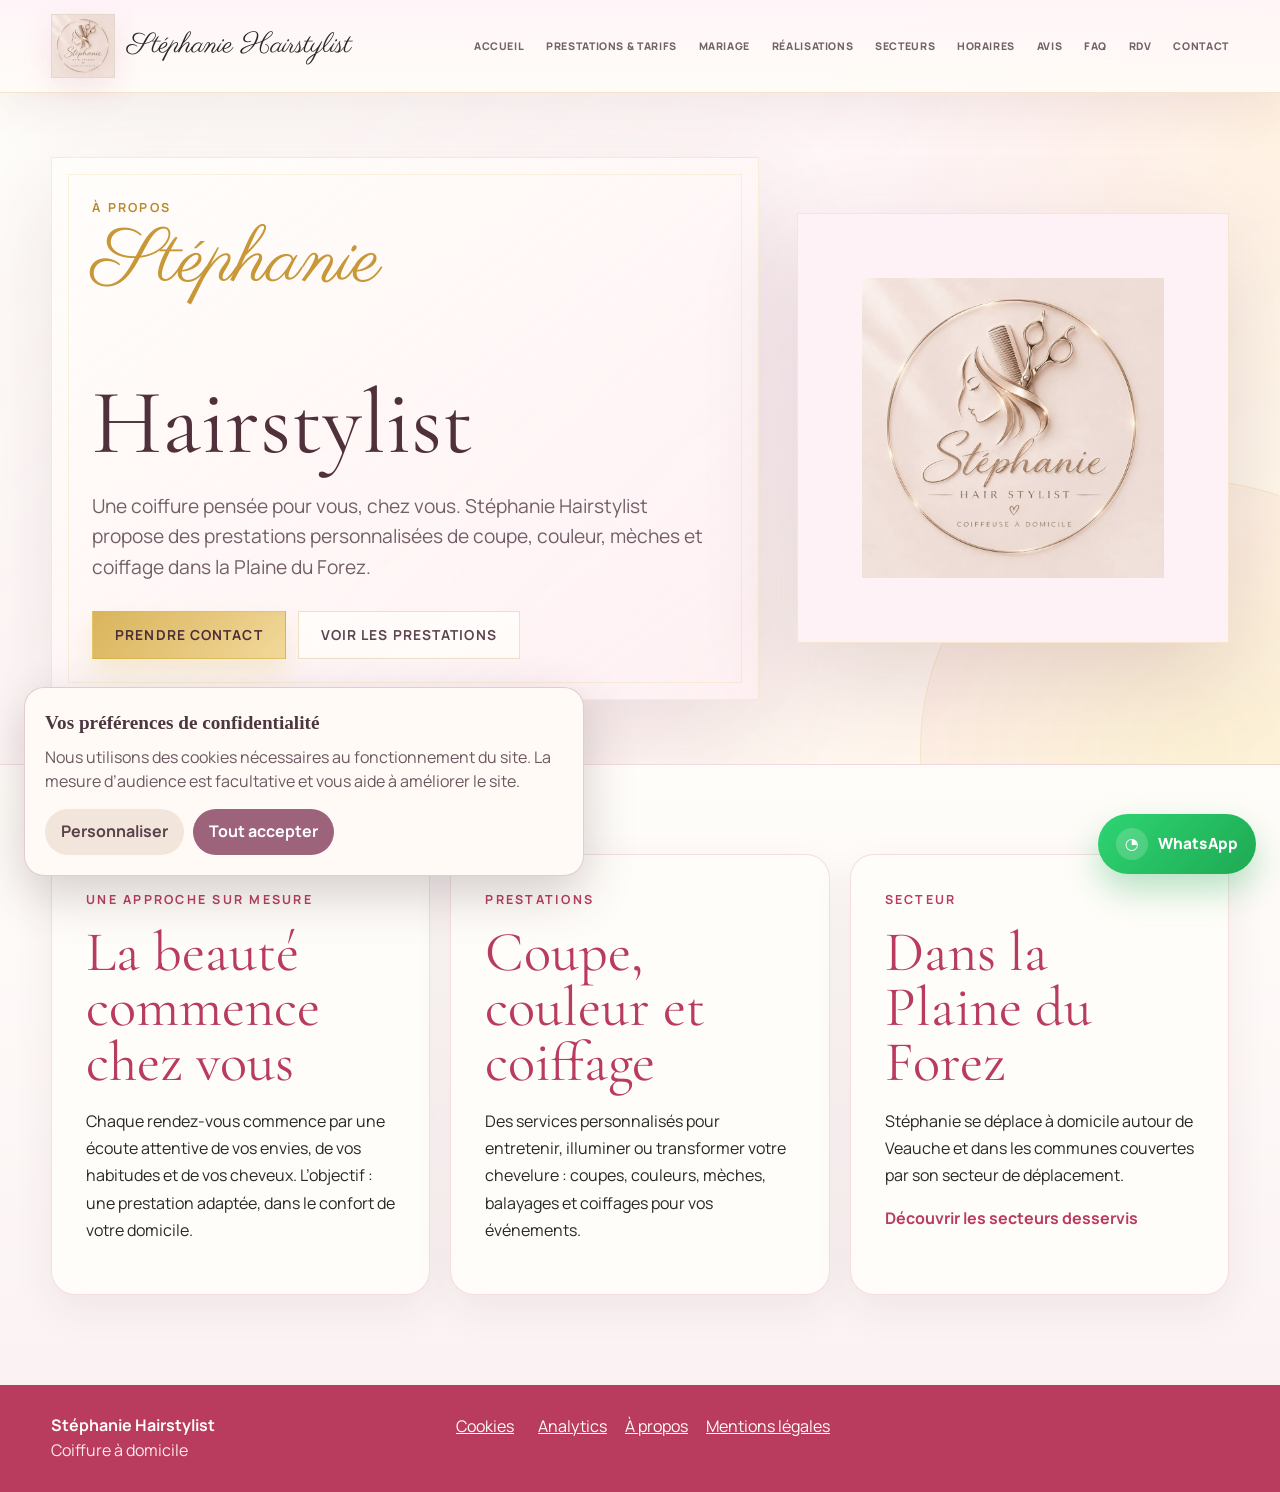
==== commit 100b3fba: "Fix analytics traffic source attribution" ====
--- a/a-propos.html
+++ b/a-propos.html
@@ -11,7 +11,7 @@
     <script defer src="/src/content.js?v=20260916-realisations-photos-2"></script>
     <script defer src="/src/app.js?v=20260916-sector-zone-loire-exclusions"></script>
     <script defer src="/stephanie-analytics/consent.js?v=20261029-4"></script>
-    <script defer src="/stephanie-analytics/tracker.js?v=20261029-3"></script>
+    <script defer src="/stephanie-analytics/tracker.js?v=20261029-4"></script>
   </head>
   <body>
     <header class="site-header">
--- a/src/styles.css
+++ b/src/styles.css
@@ -3091,6 +3091,20 @@
   cursor: pointer;
   font: inherit;
   text-decoration: underline;
+}
+
+@media (min-width: 821px) {
+  .footer {
+    position: relative;
+  }
+
+  .footer-actions {
+    position: absolute;
+    left: 50%;
+    margin-left: 0;
+    transform: translateX(-50%);
+    white-space: nowrap;
+  }
 }
 
 .info-hero .page-hero-media.logo-panel {
